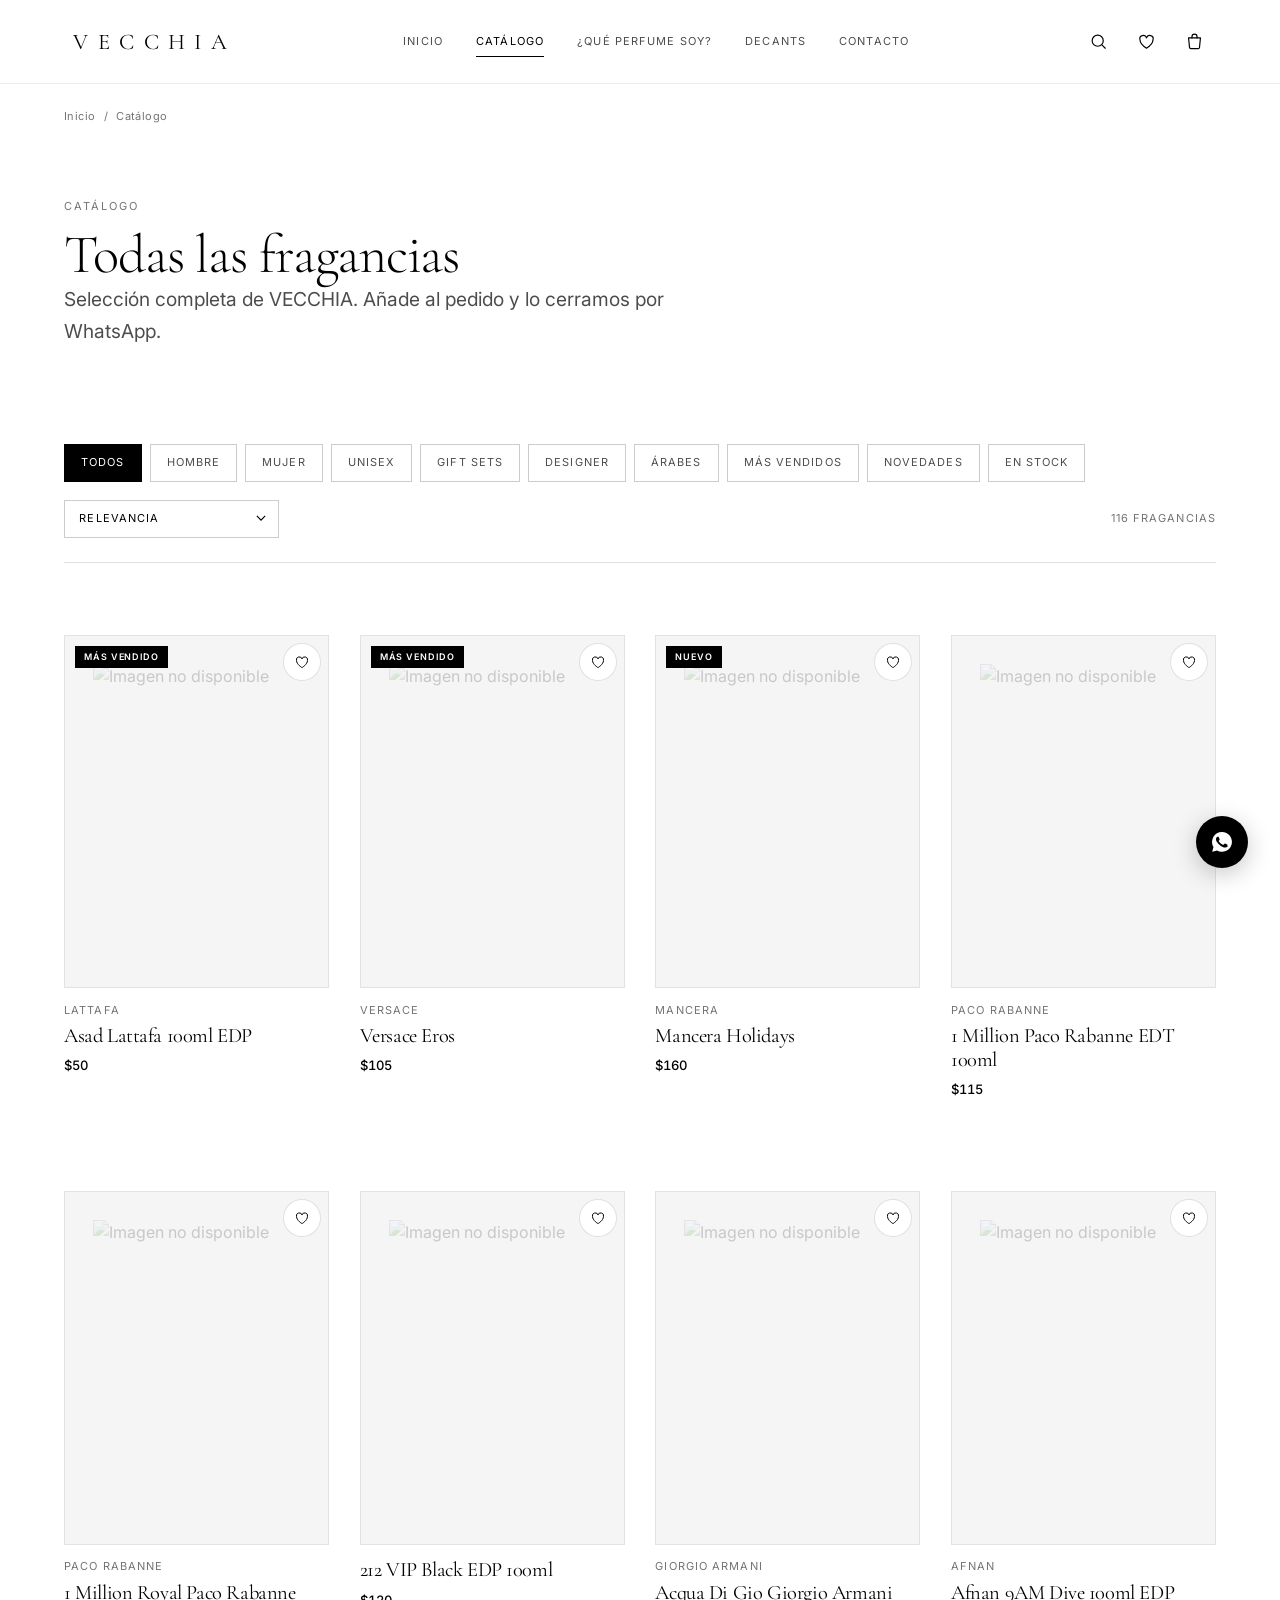
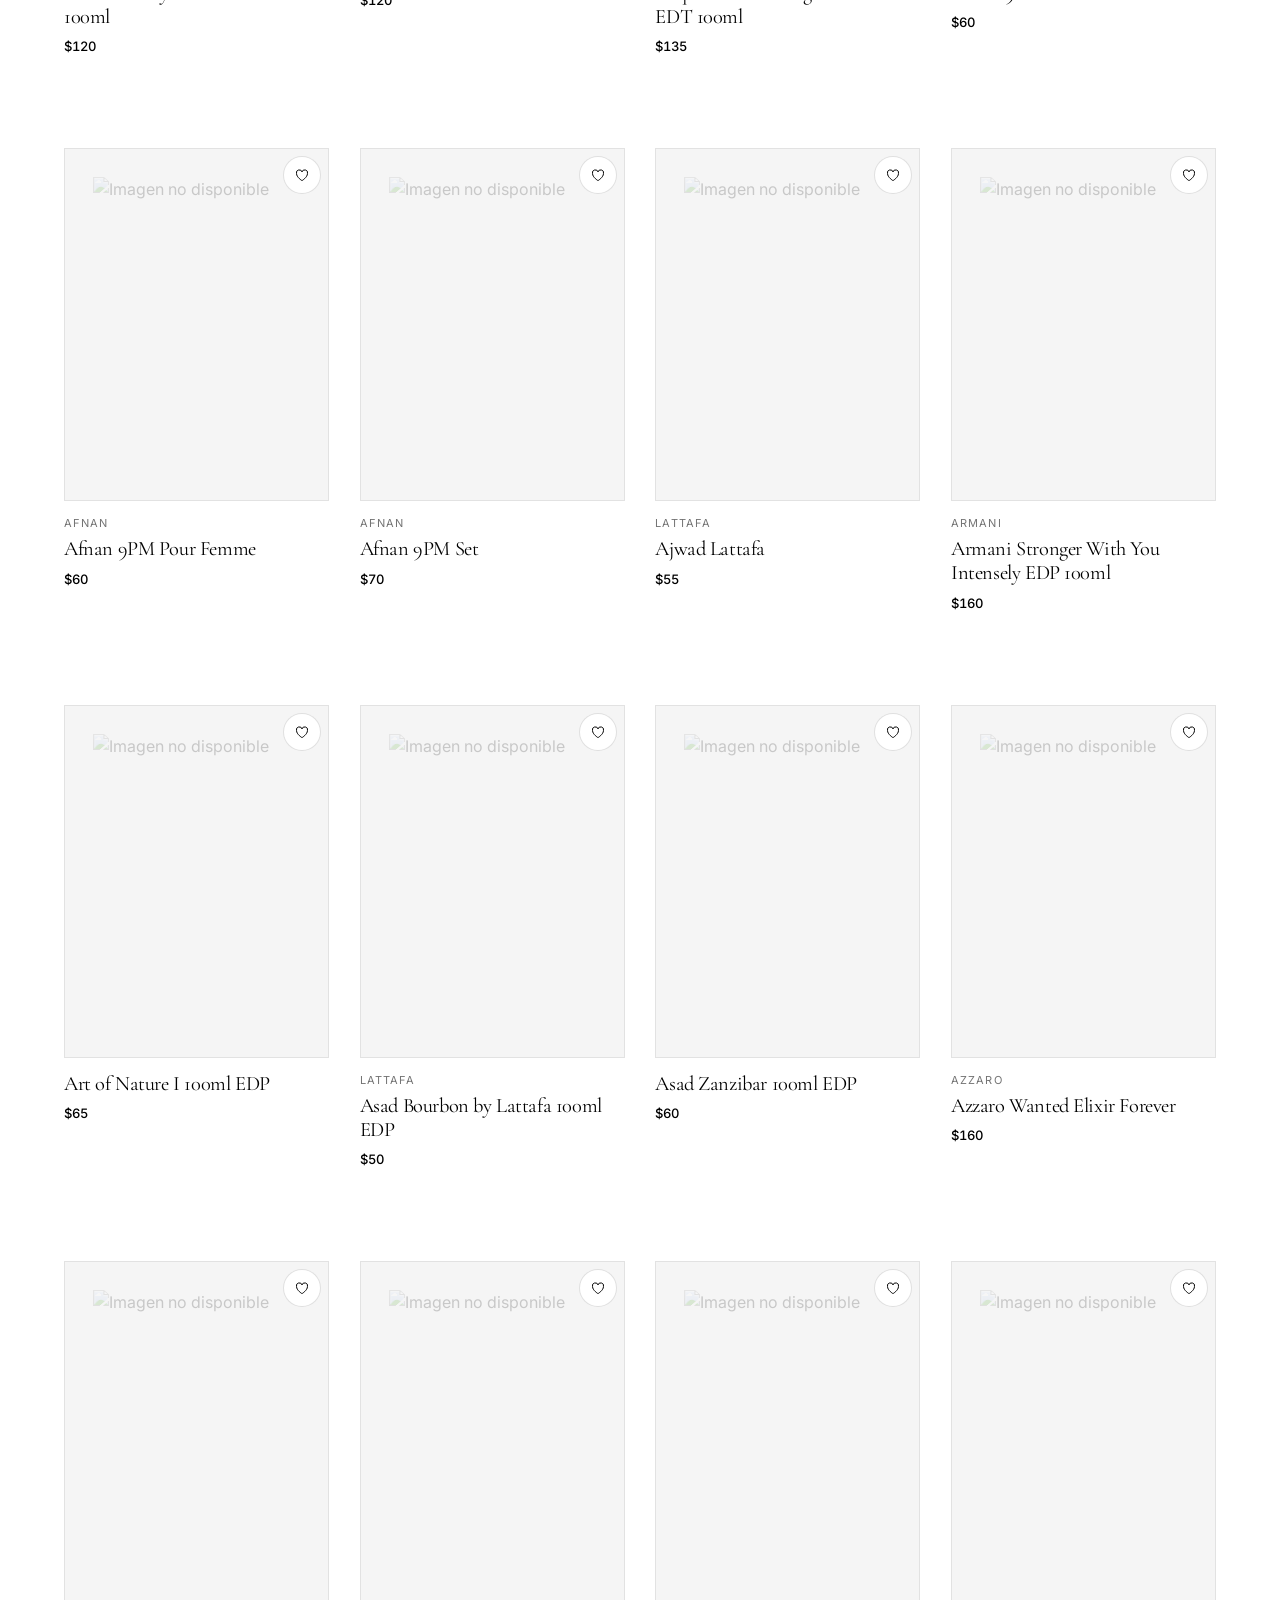
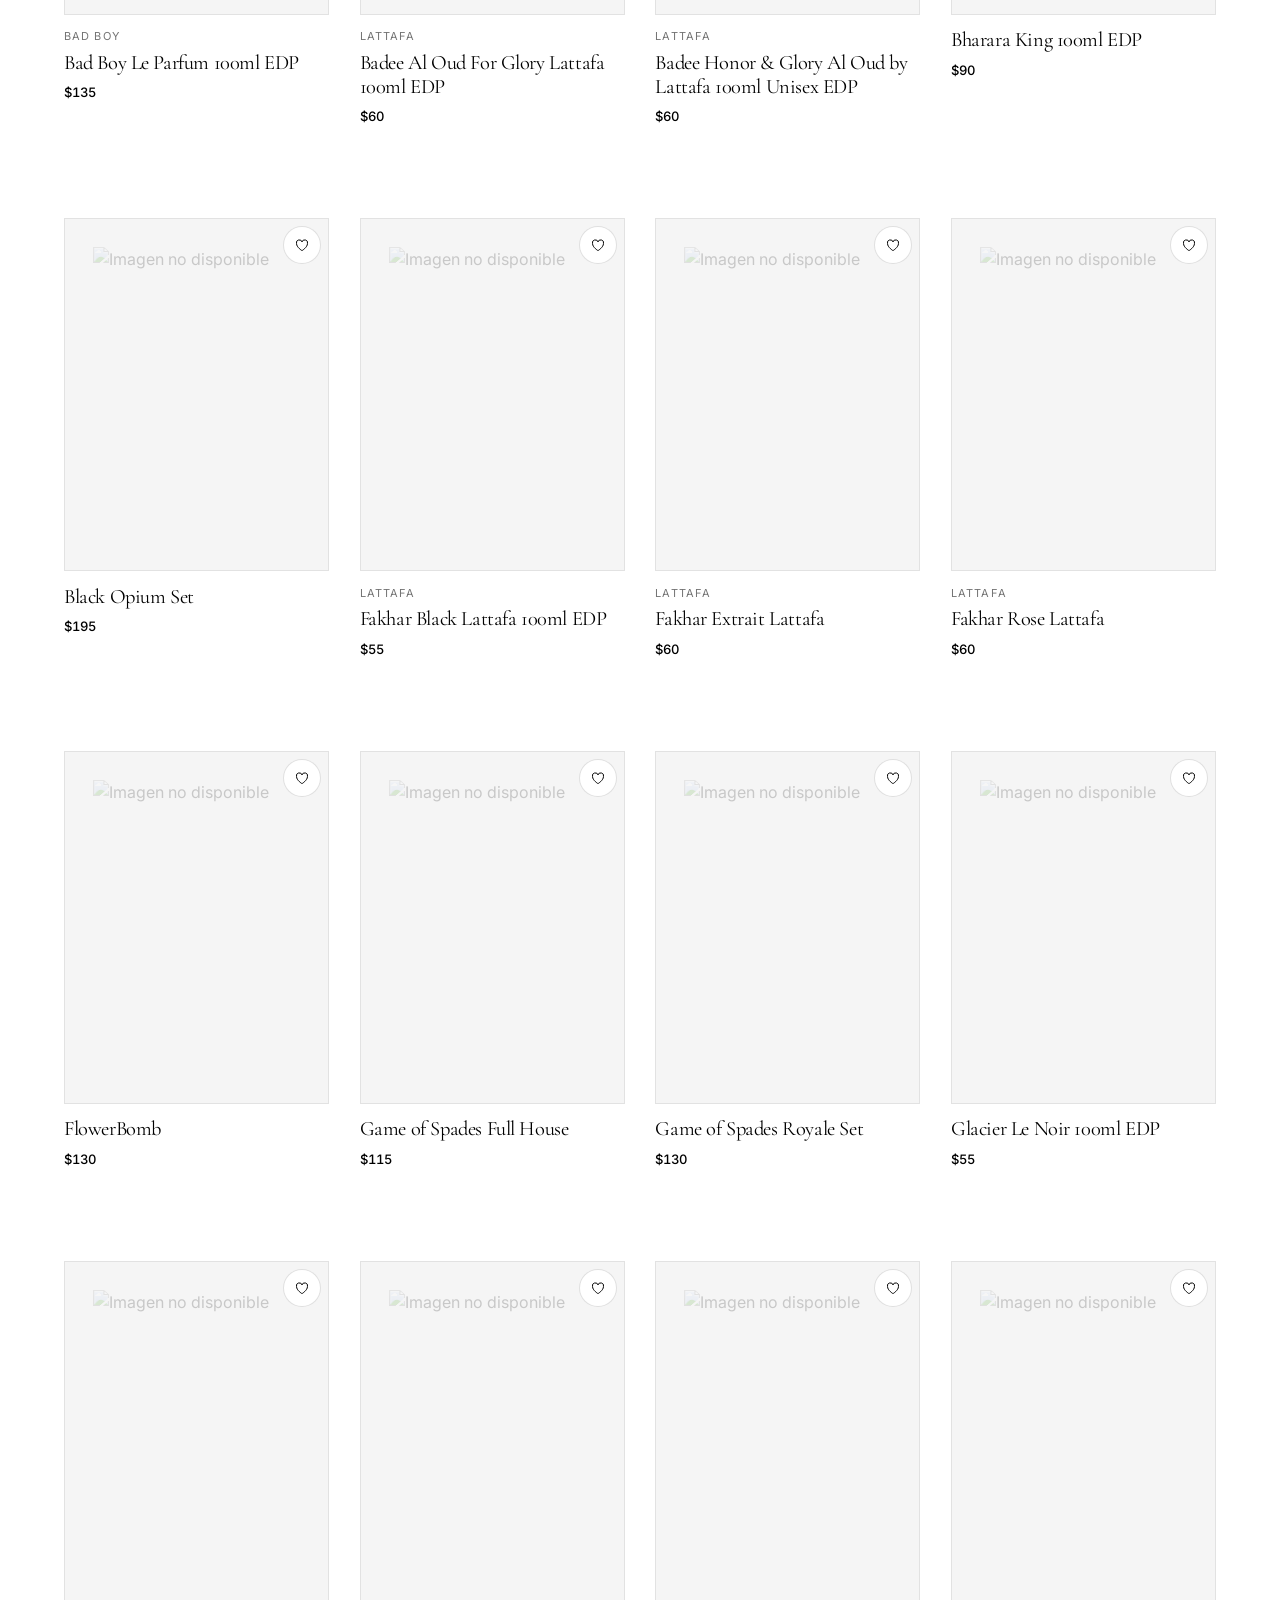
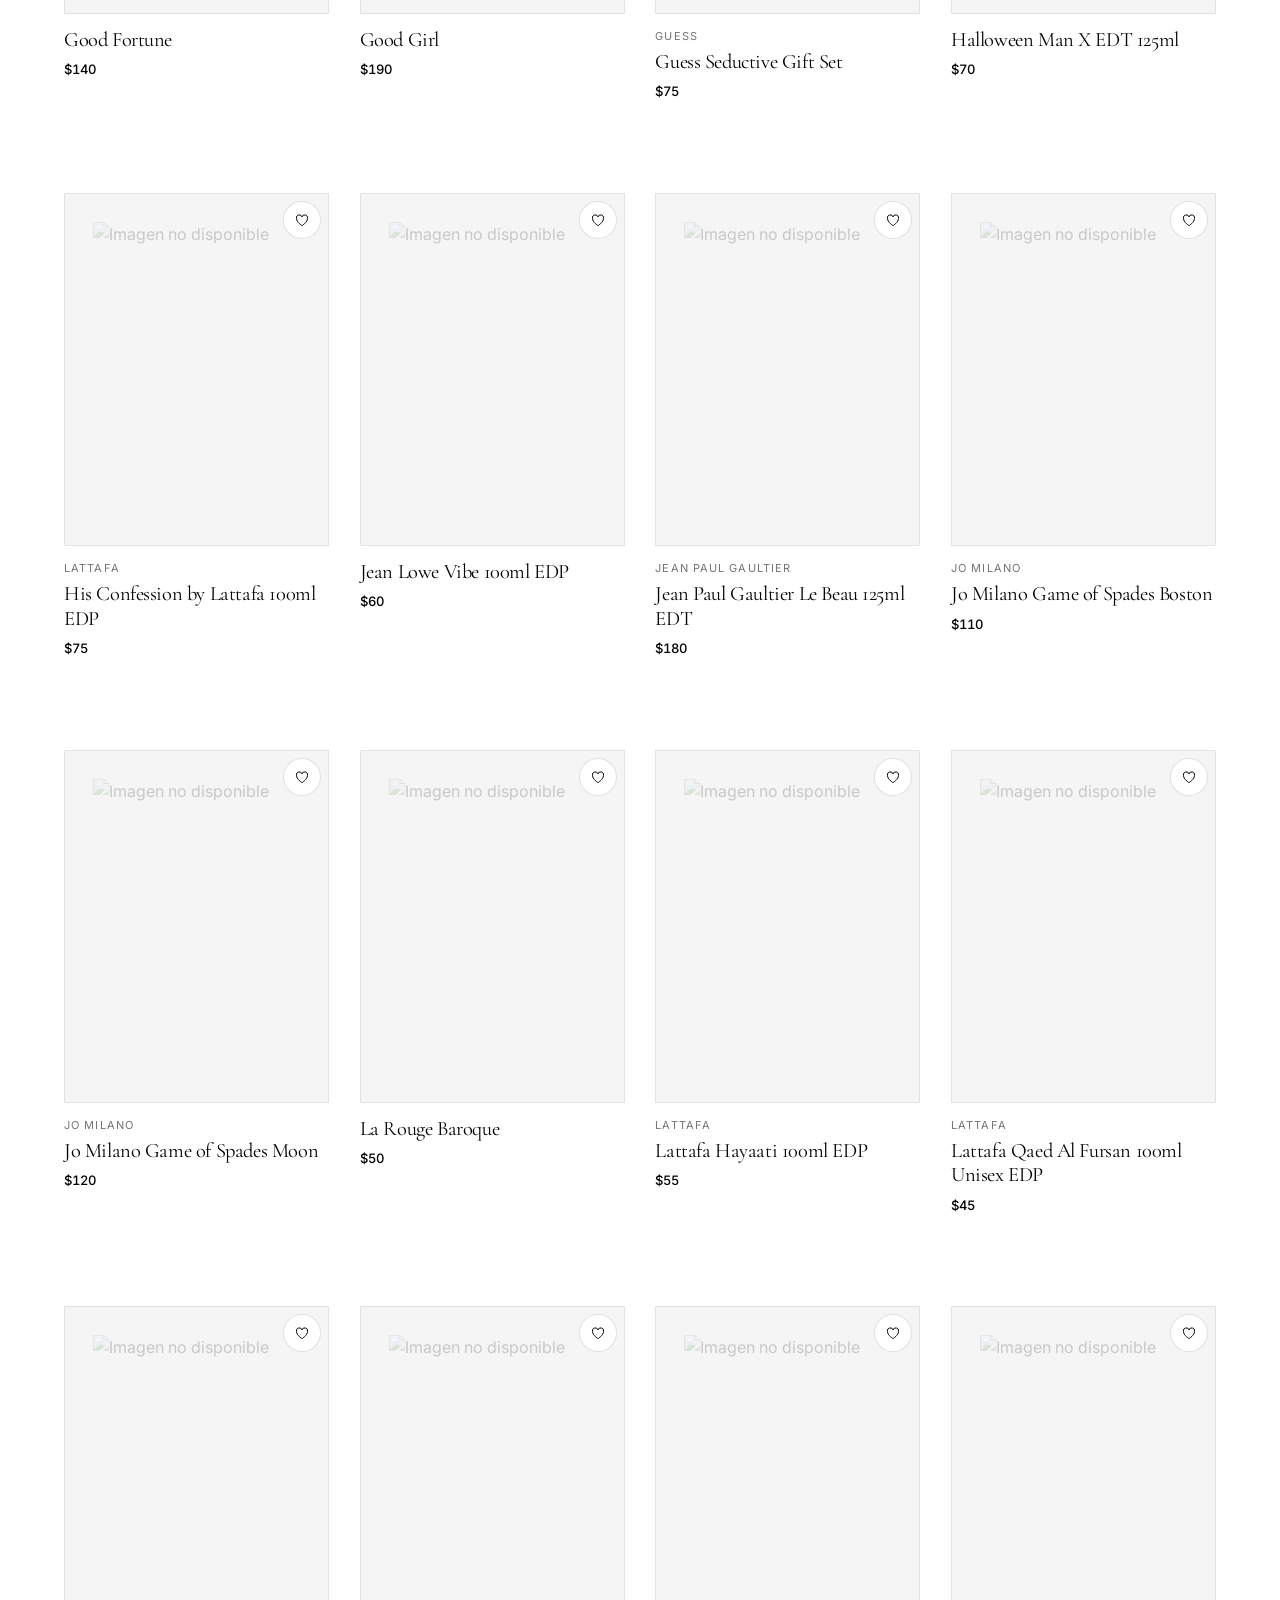
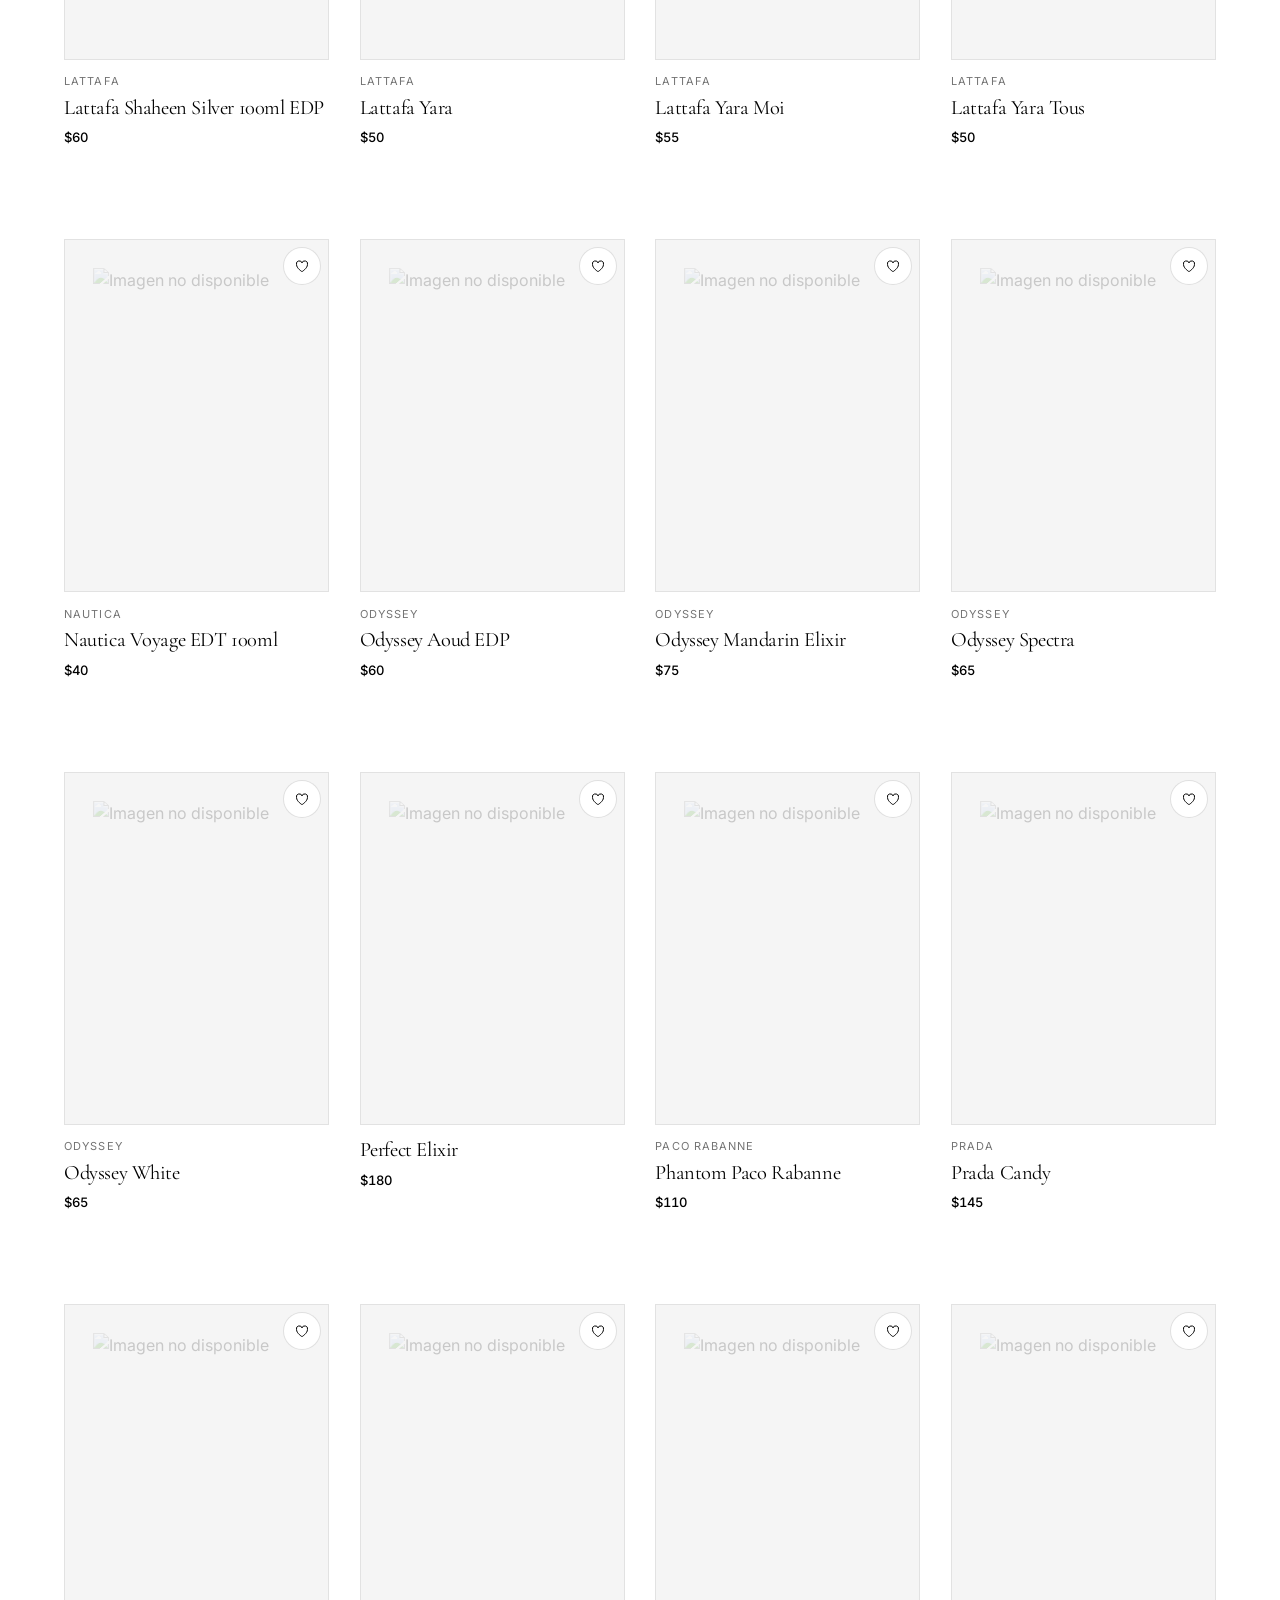
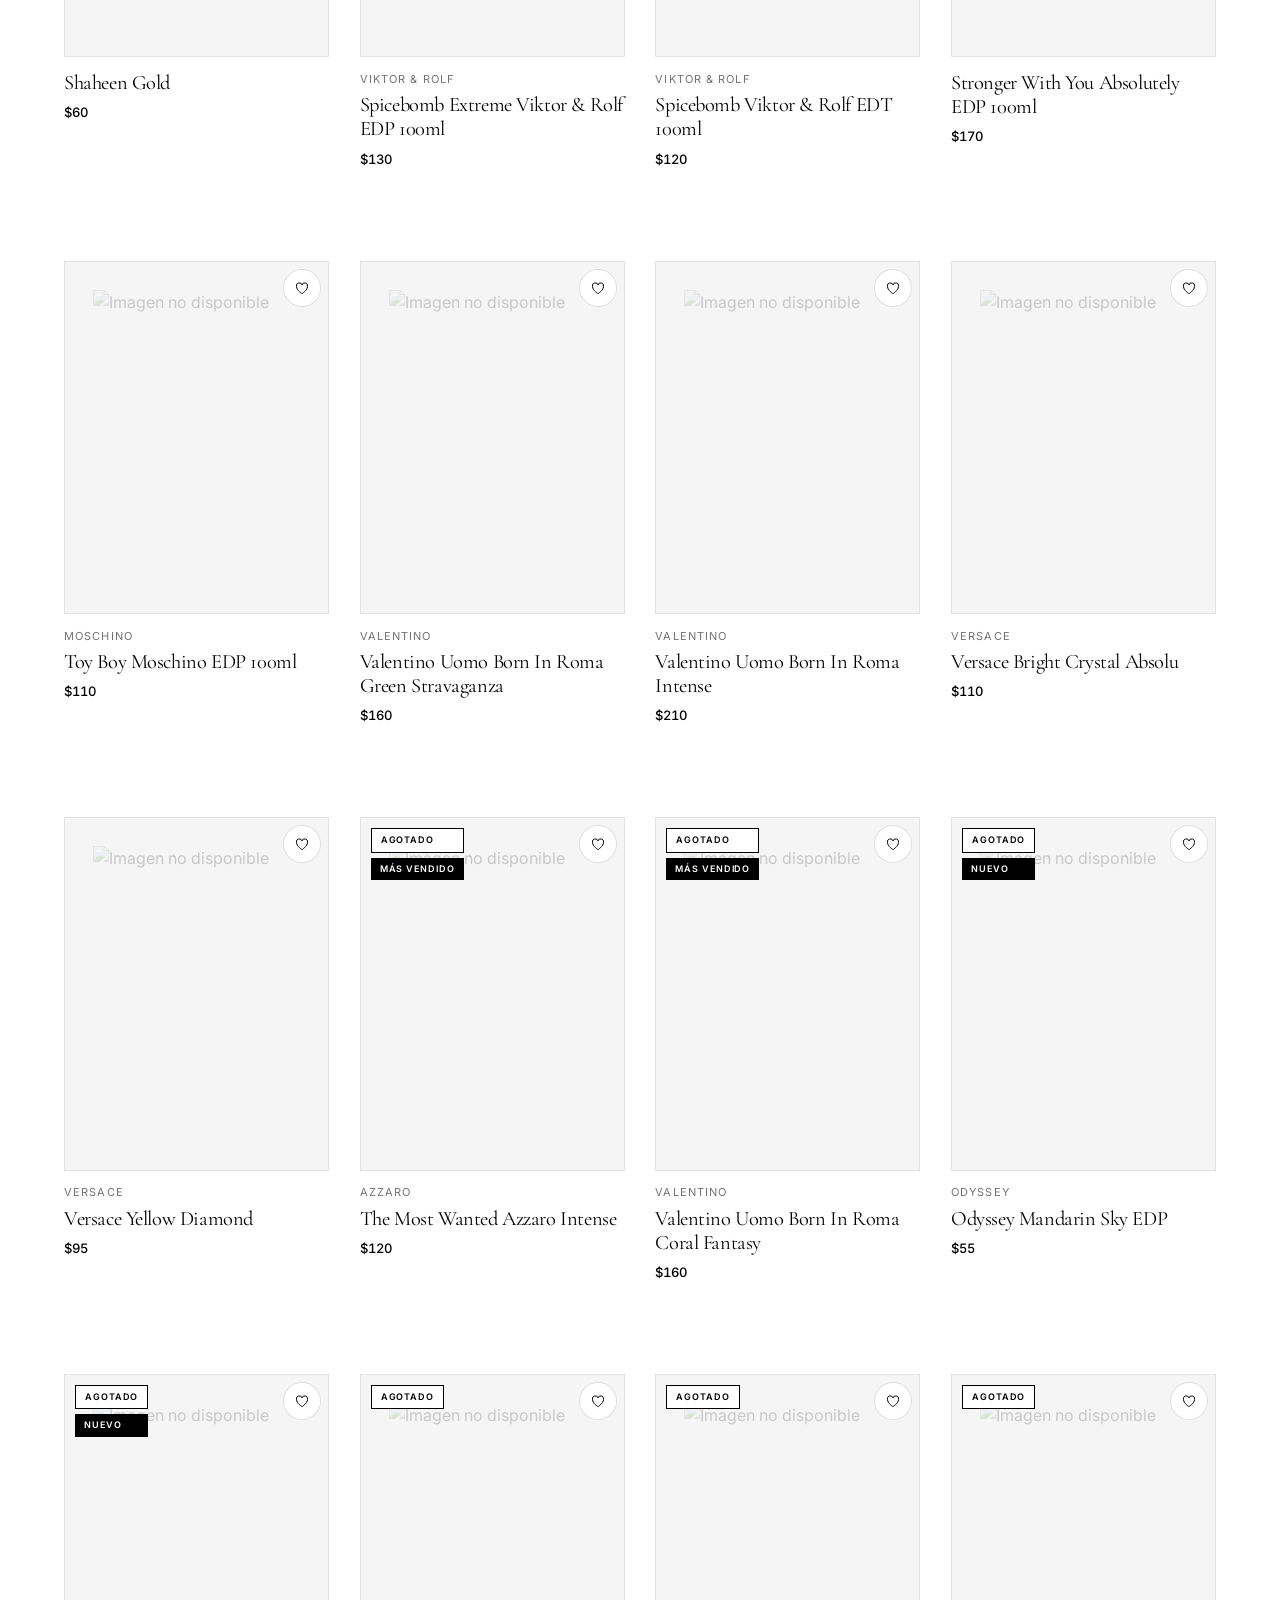
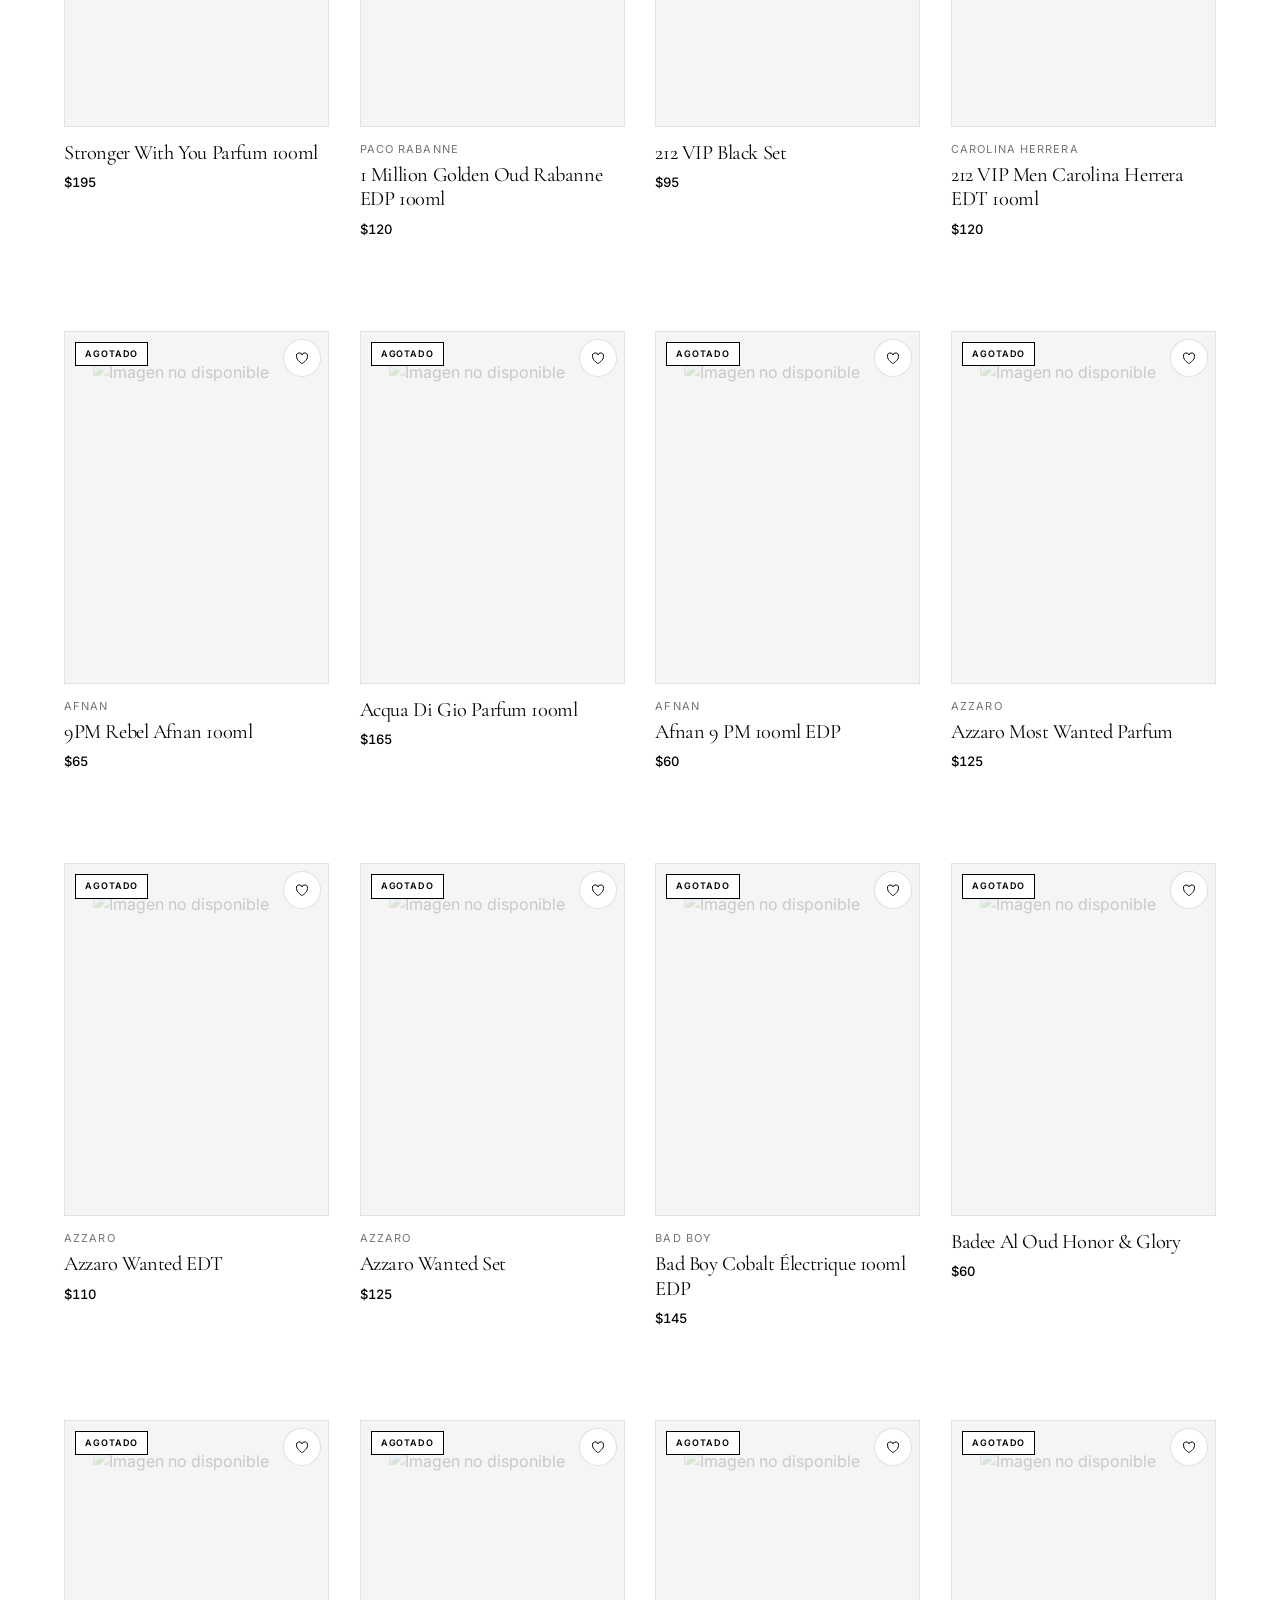
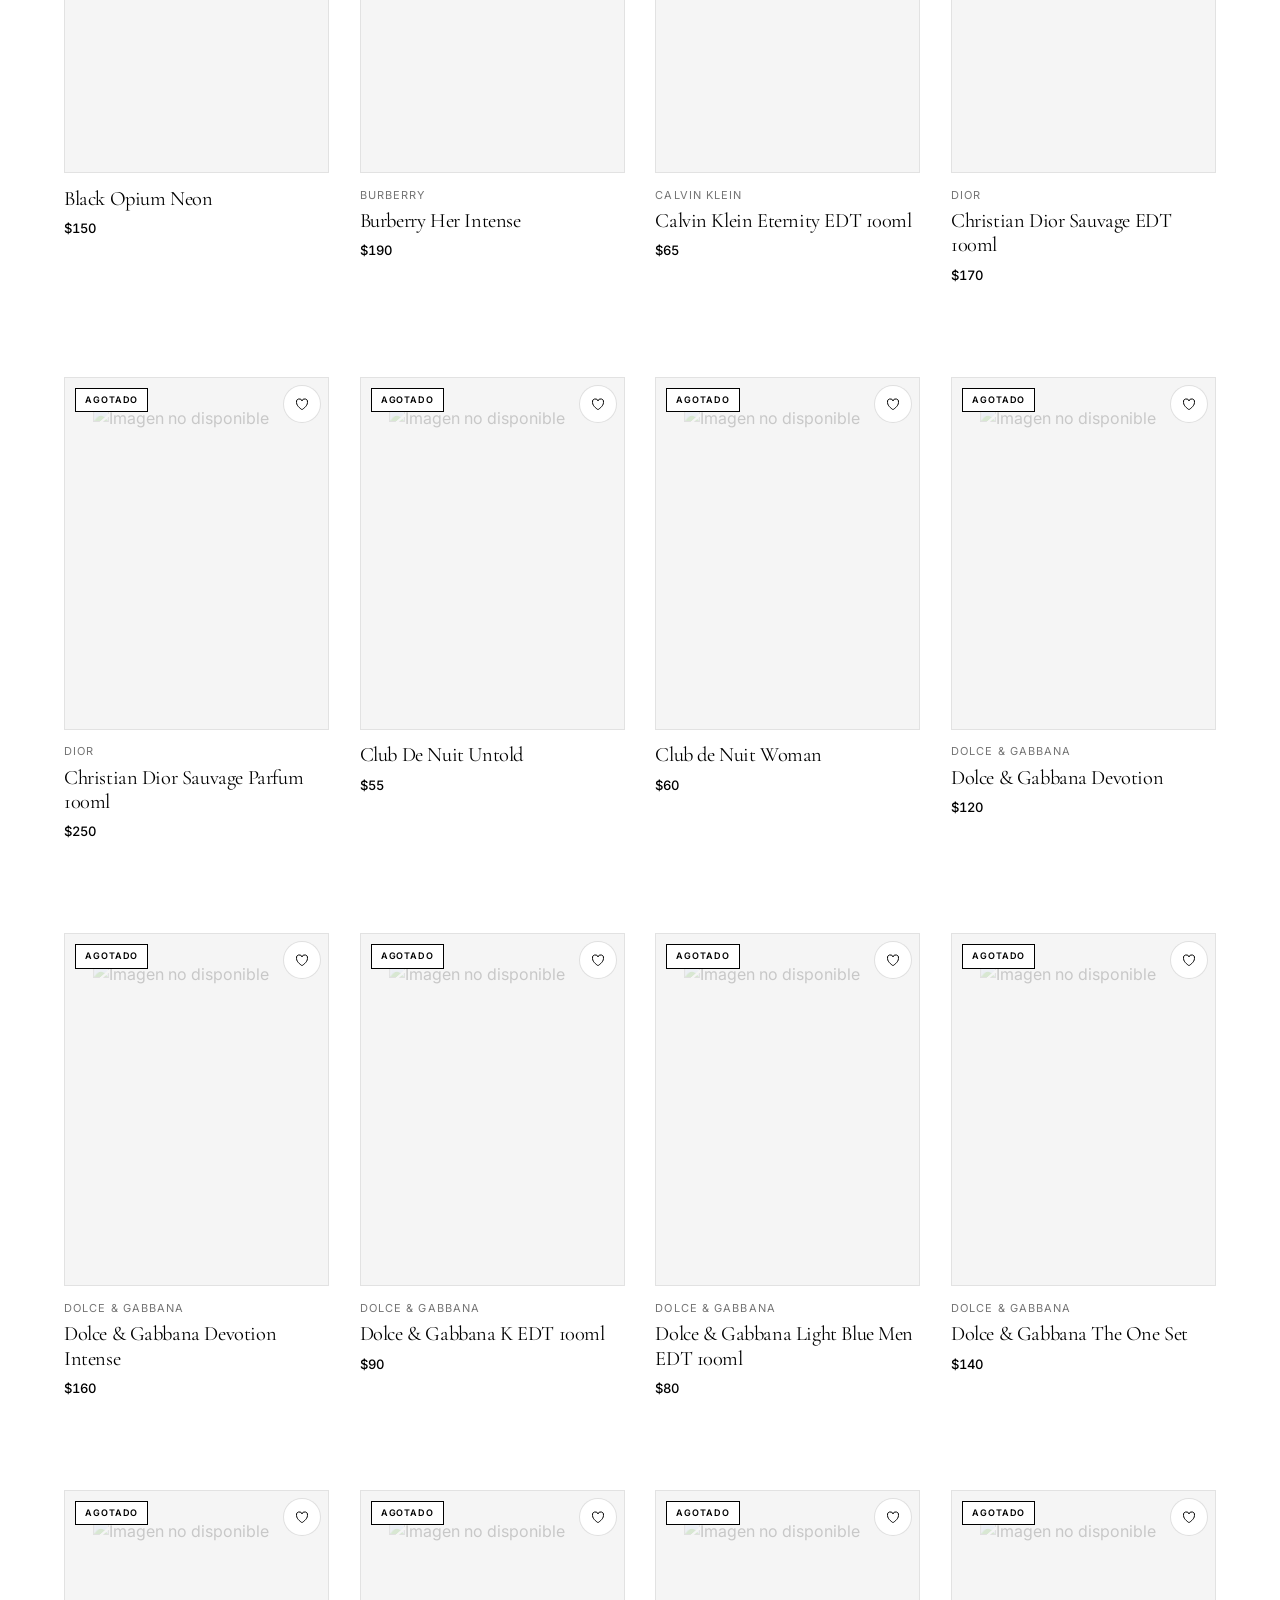
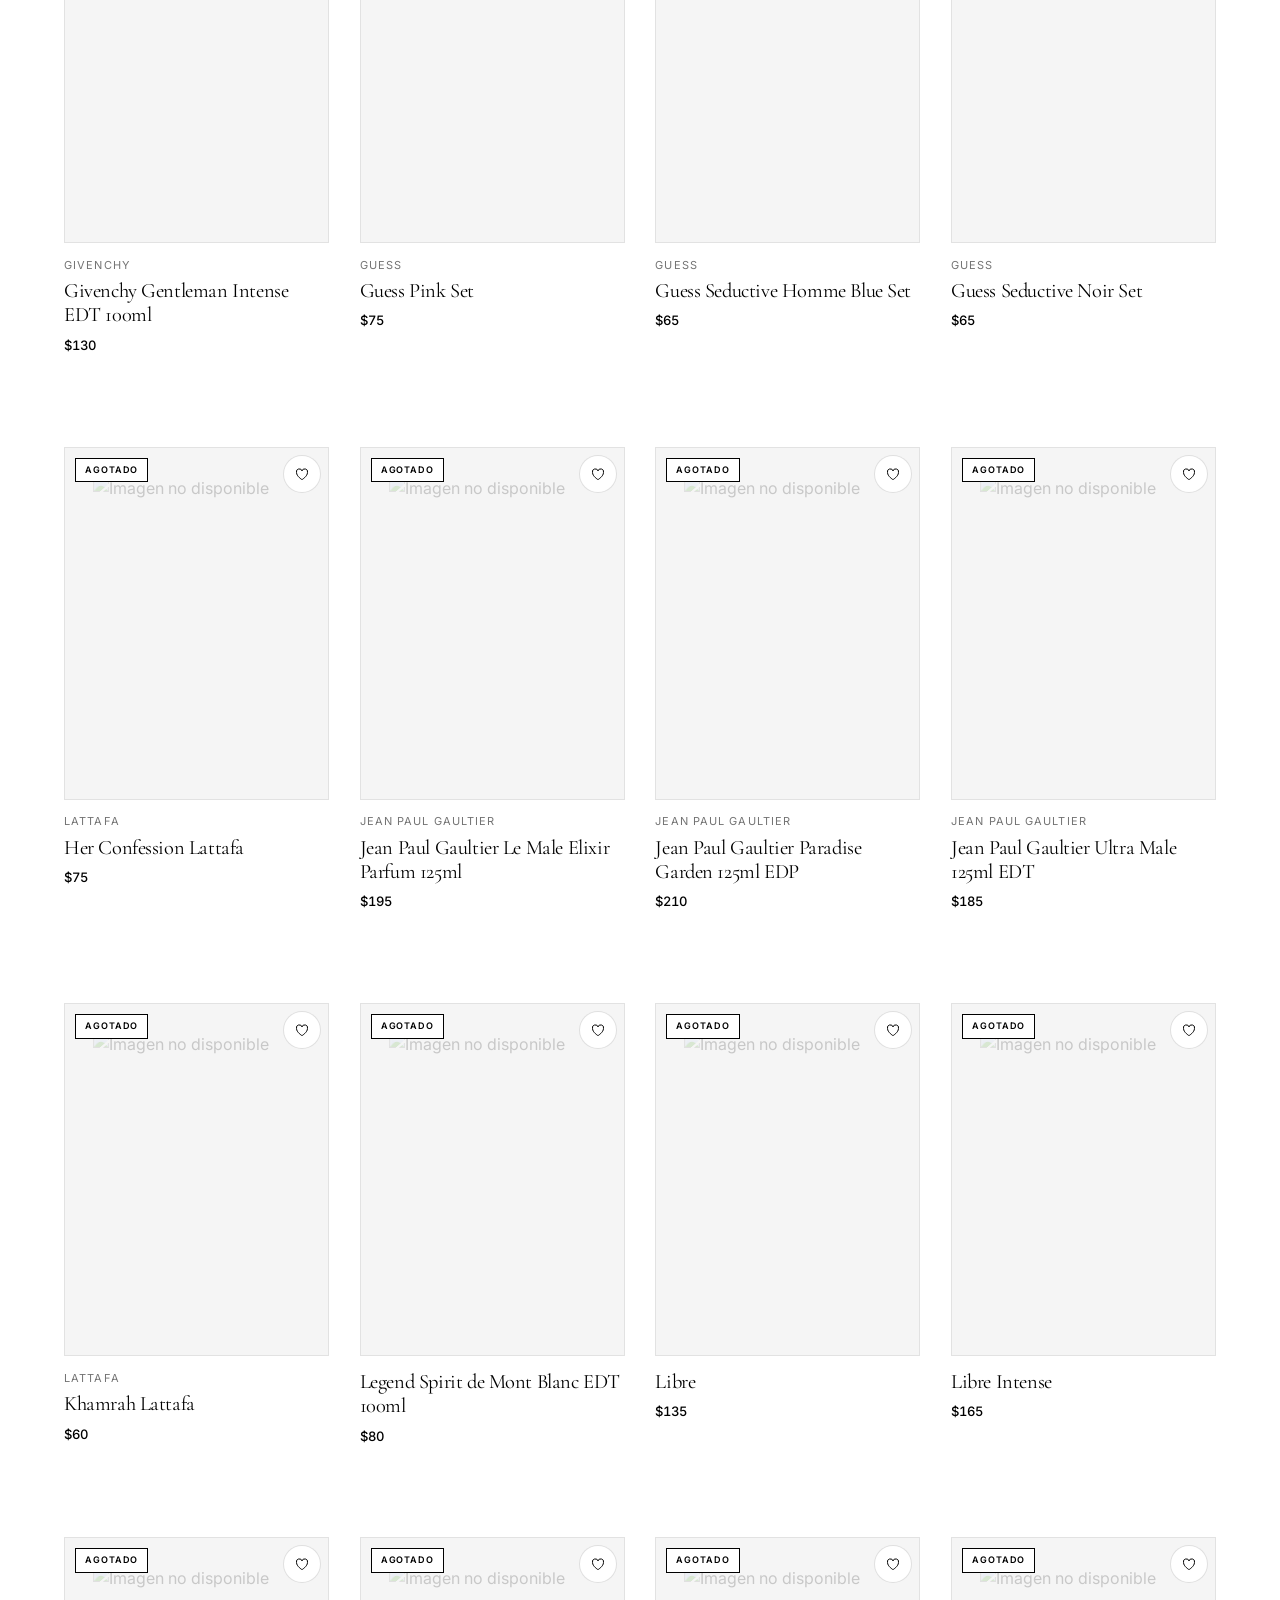
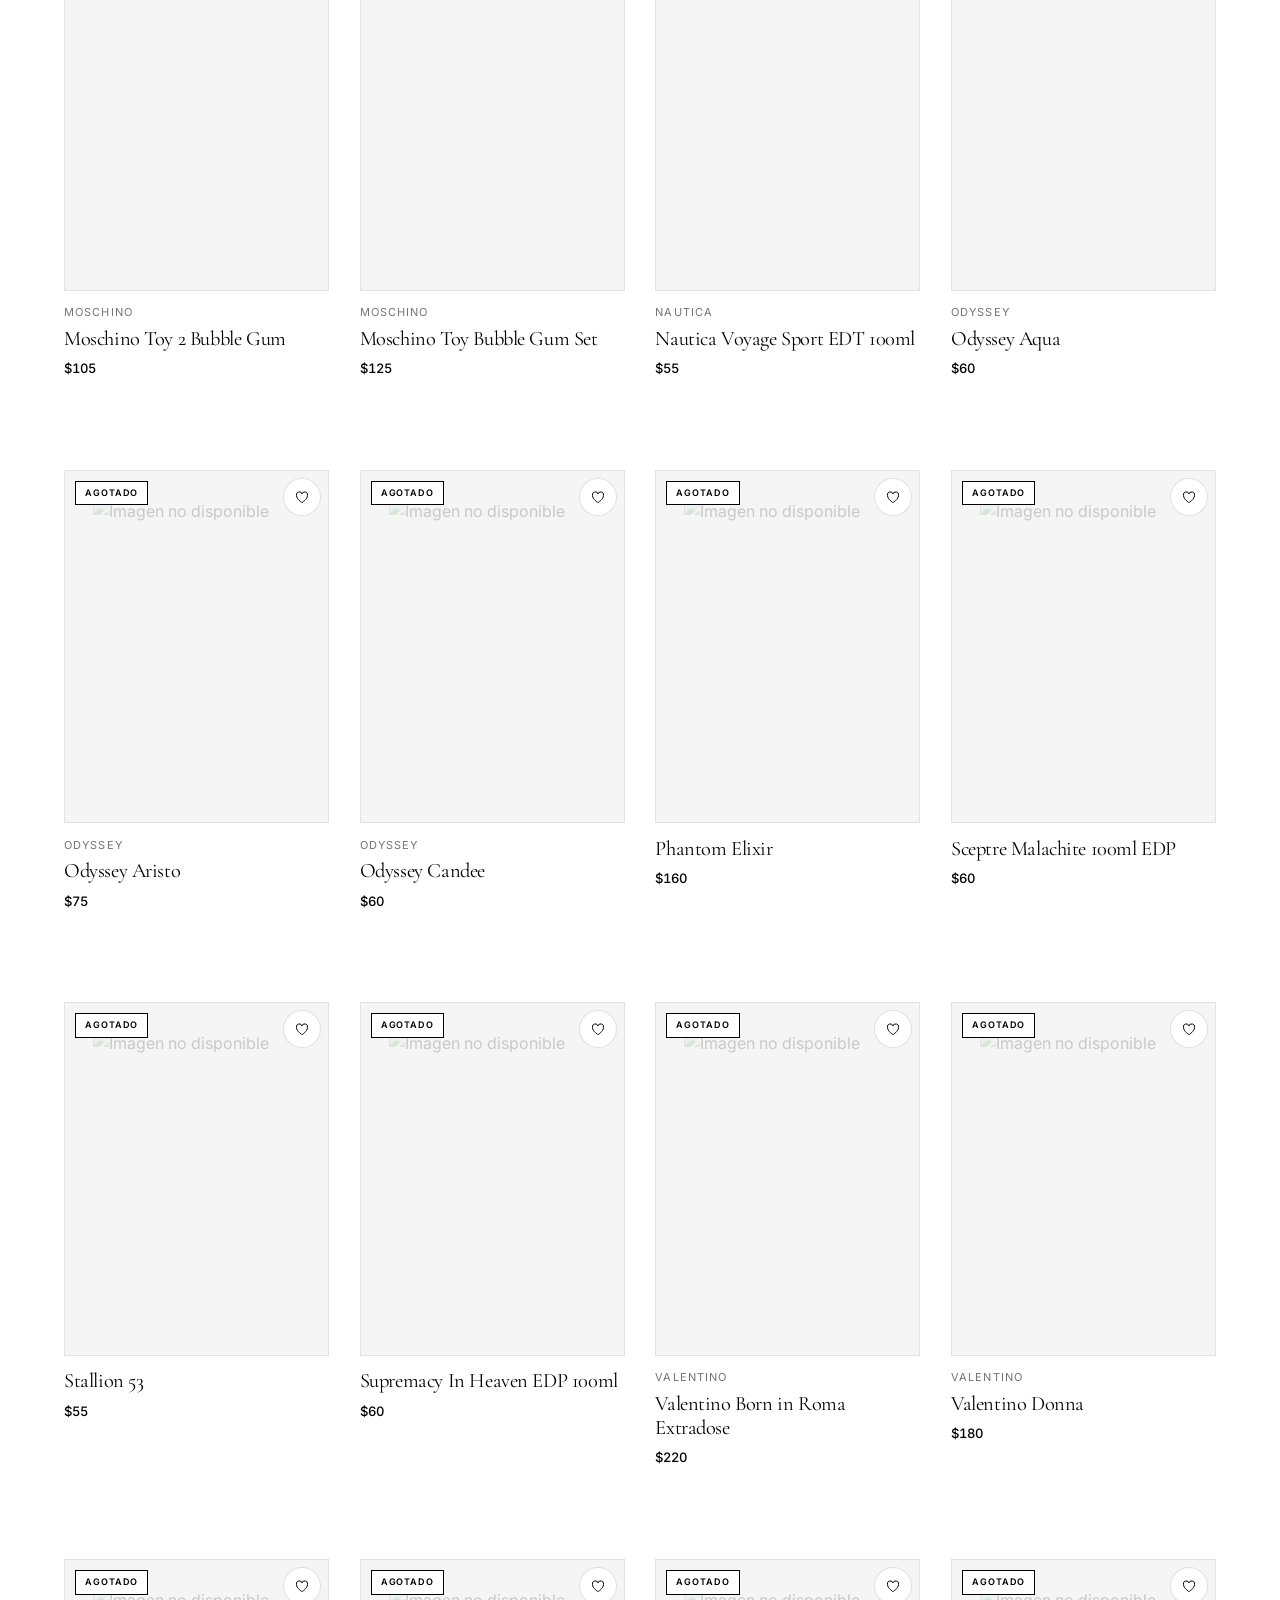
==== catalog.html @ edfd4097 "Add files via upload" ====
<!DOCTYPE html>
<html lang="es">
<head>
<meta charset="UTF-8">
<meta name="viewport" content="width=device-width,initial-scale=1">
<title>Catálogo | VECCHIA PERFUMES</title>
<meta name="robots" content="noindex,follow">
<link rel="canonical" href="https://prueba-vou6.vercel.app/catalogo.html">
<meta http-equiv="refresh" content="0;url=catalogo.html">
<style>body{margin:0;background:#000;color:#fff;font:400 14px/1.6 system-ui,sans-serif;
display:grid;place-items:center;min-height:100vh;text-align:center;padding:2rem}
a{color:#fff}</style>
</head>
<body>
<div><p>Esta página se ha movido.</p>
<p><a href="catalogo.html">Ir a Catálogo →</a></p></div>
<script>location.replace('catalogo.html');</script>
</body>
</html>
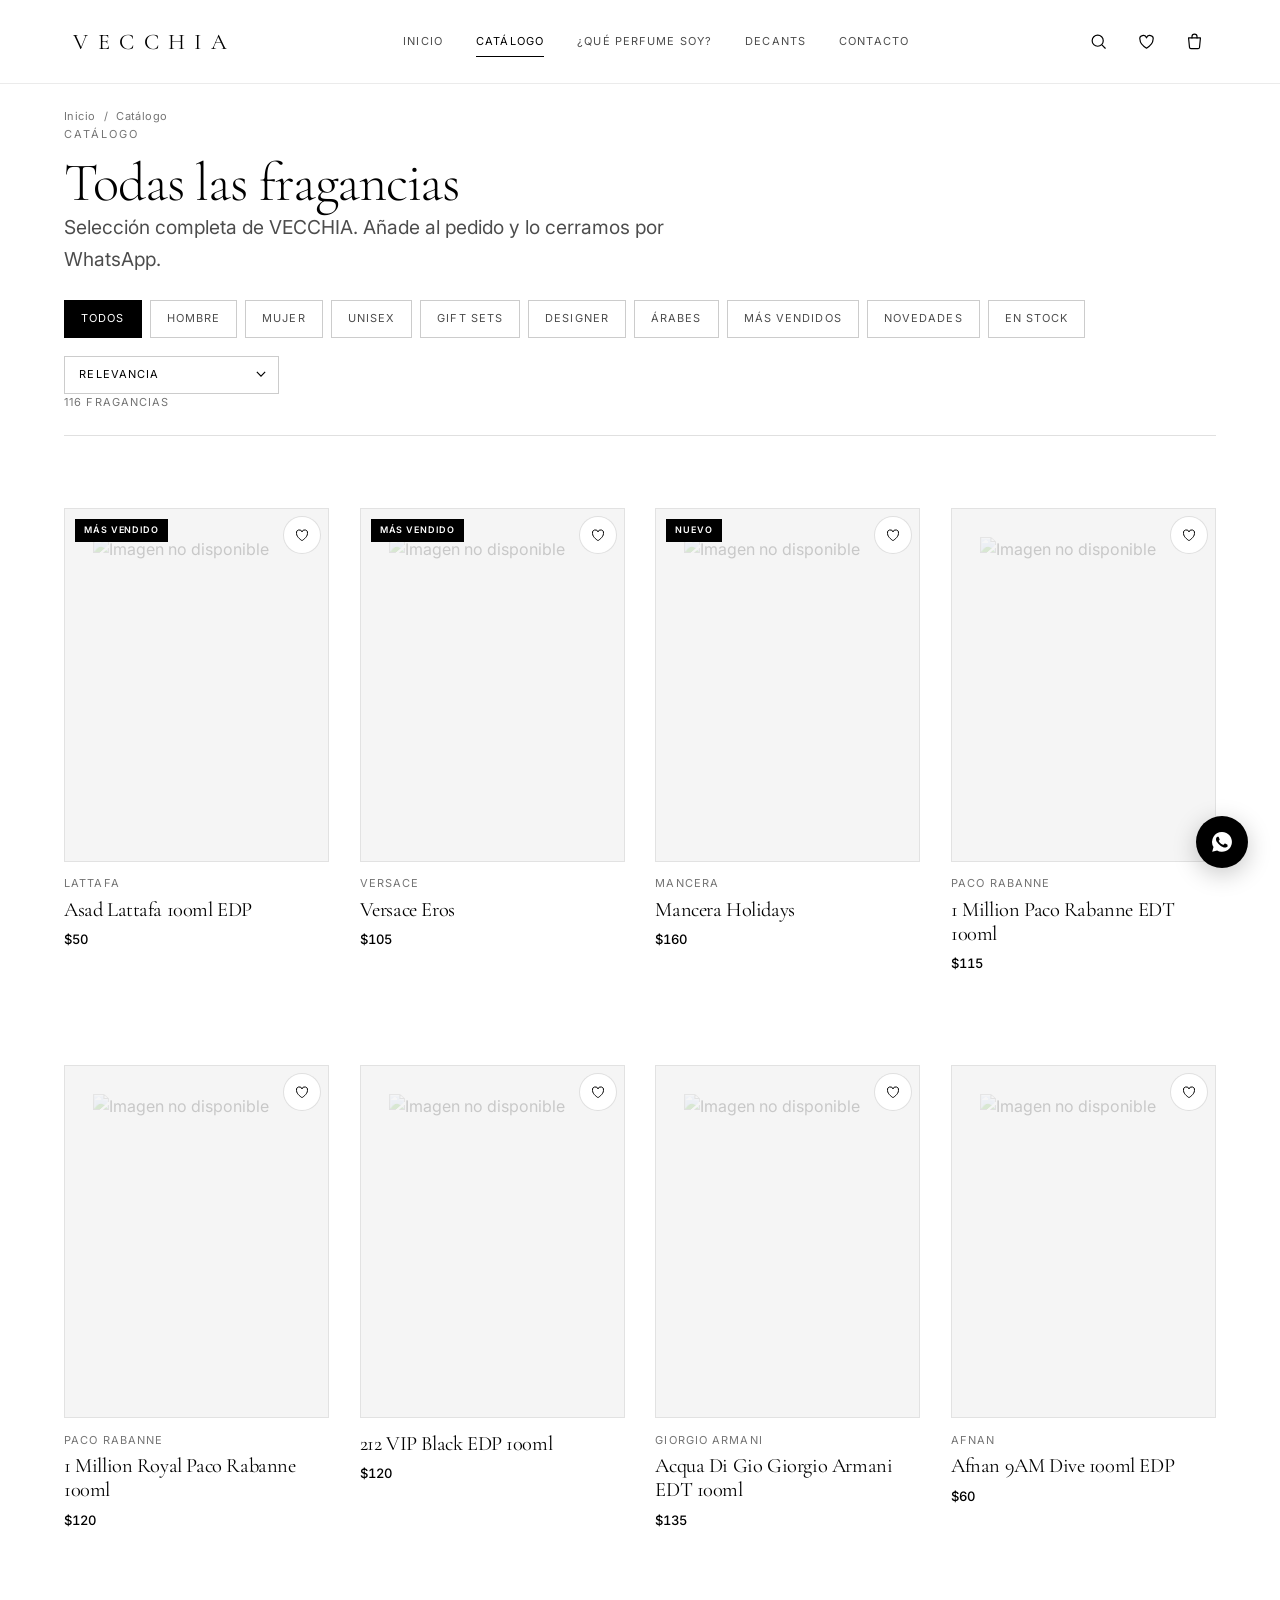
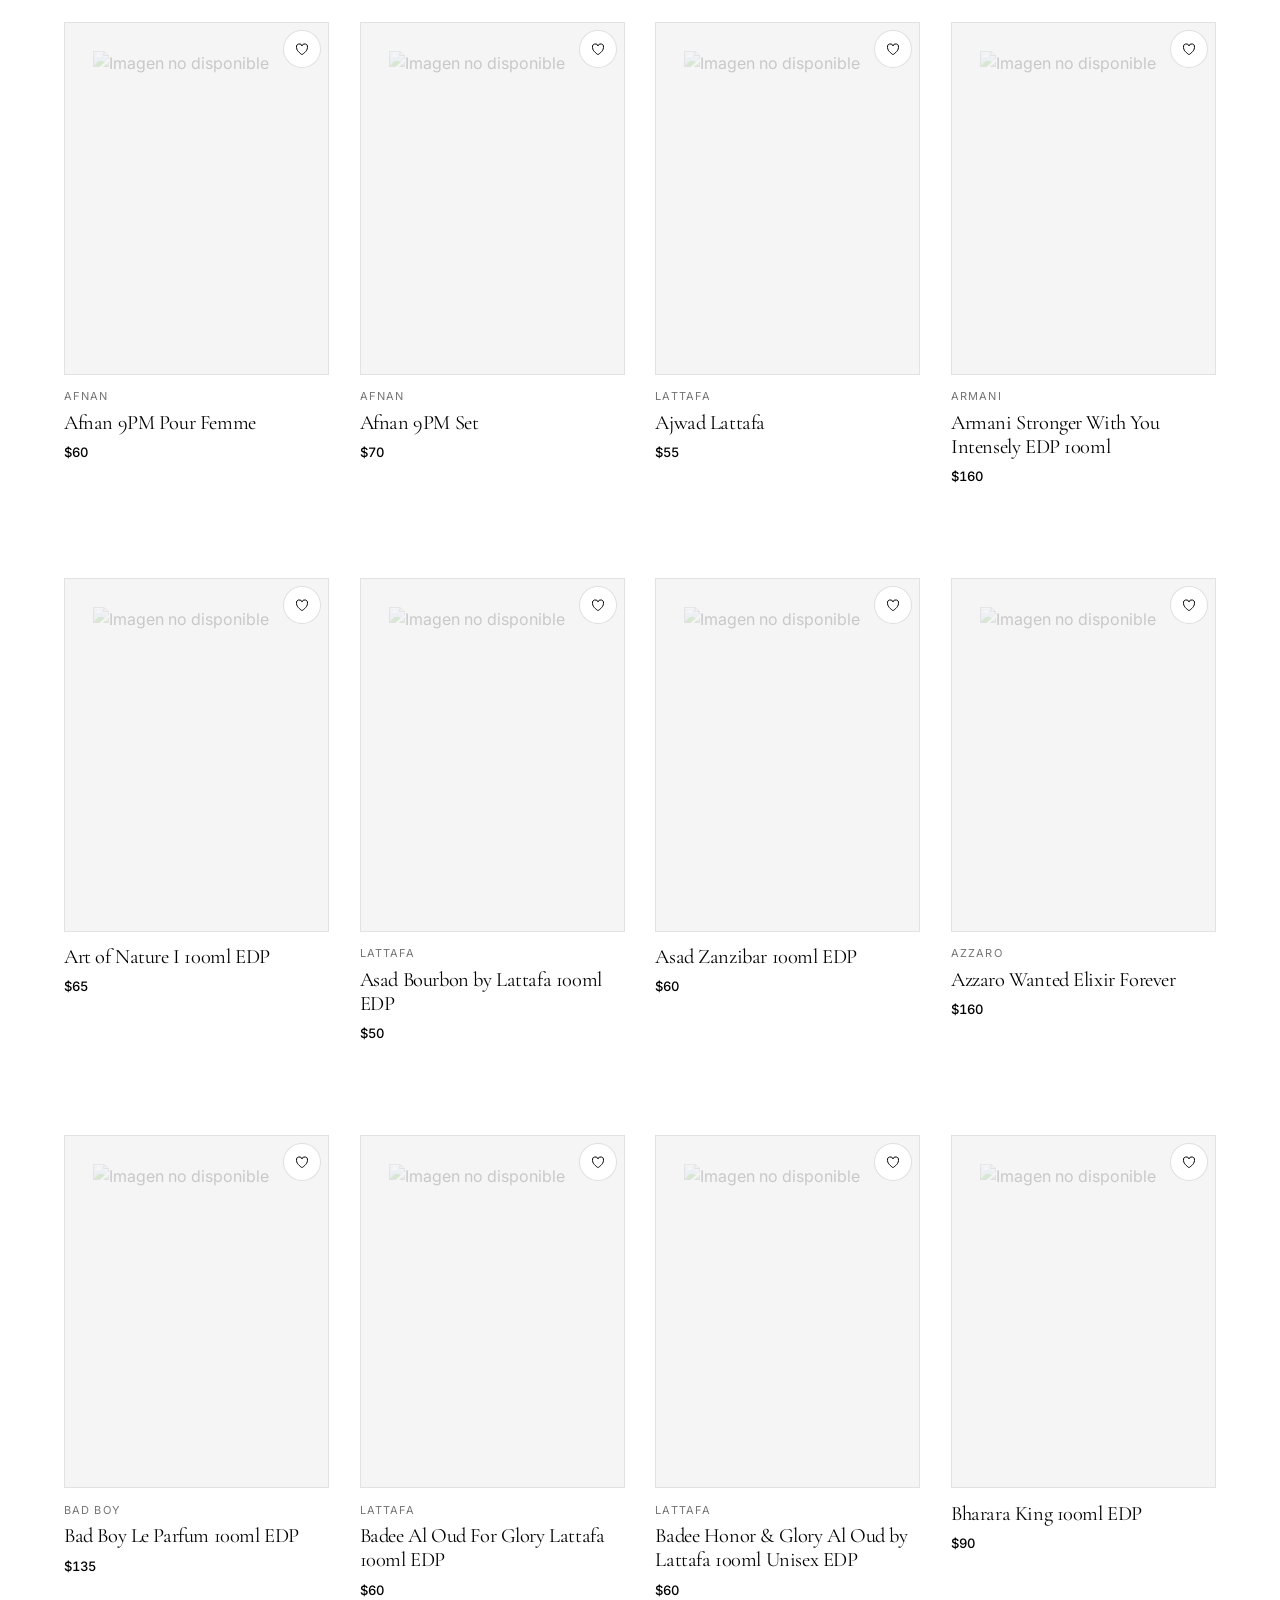
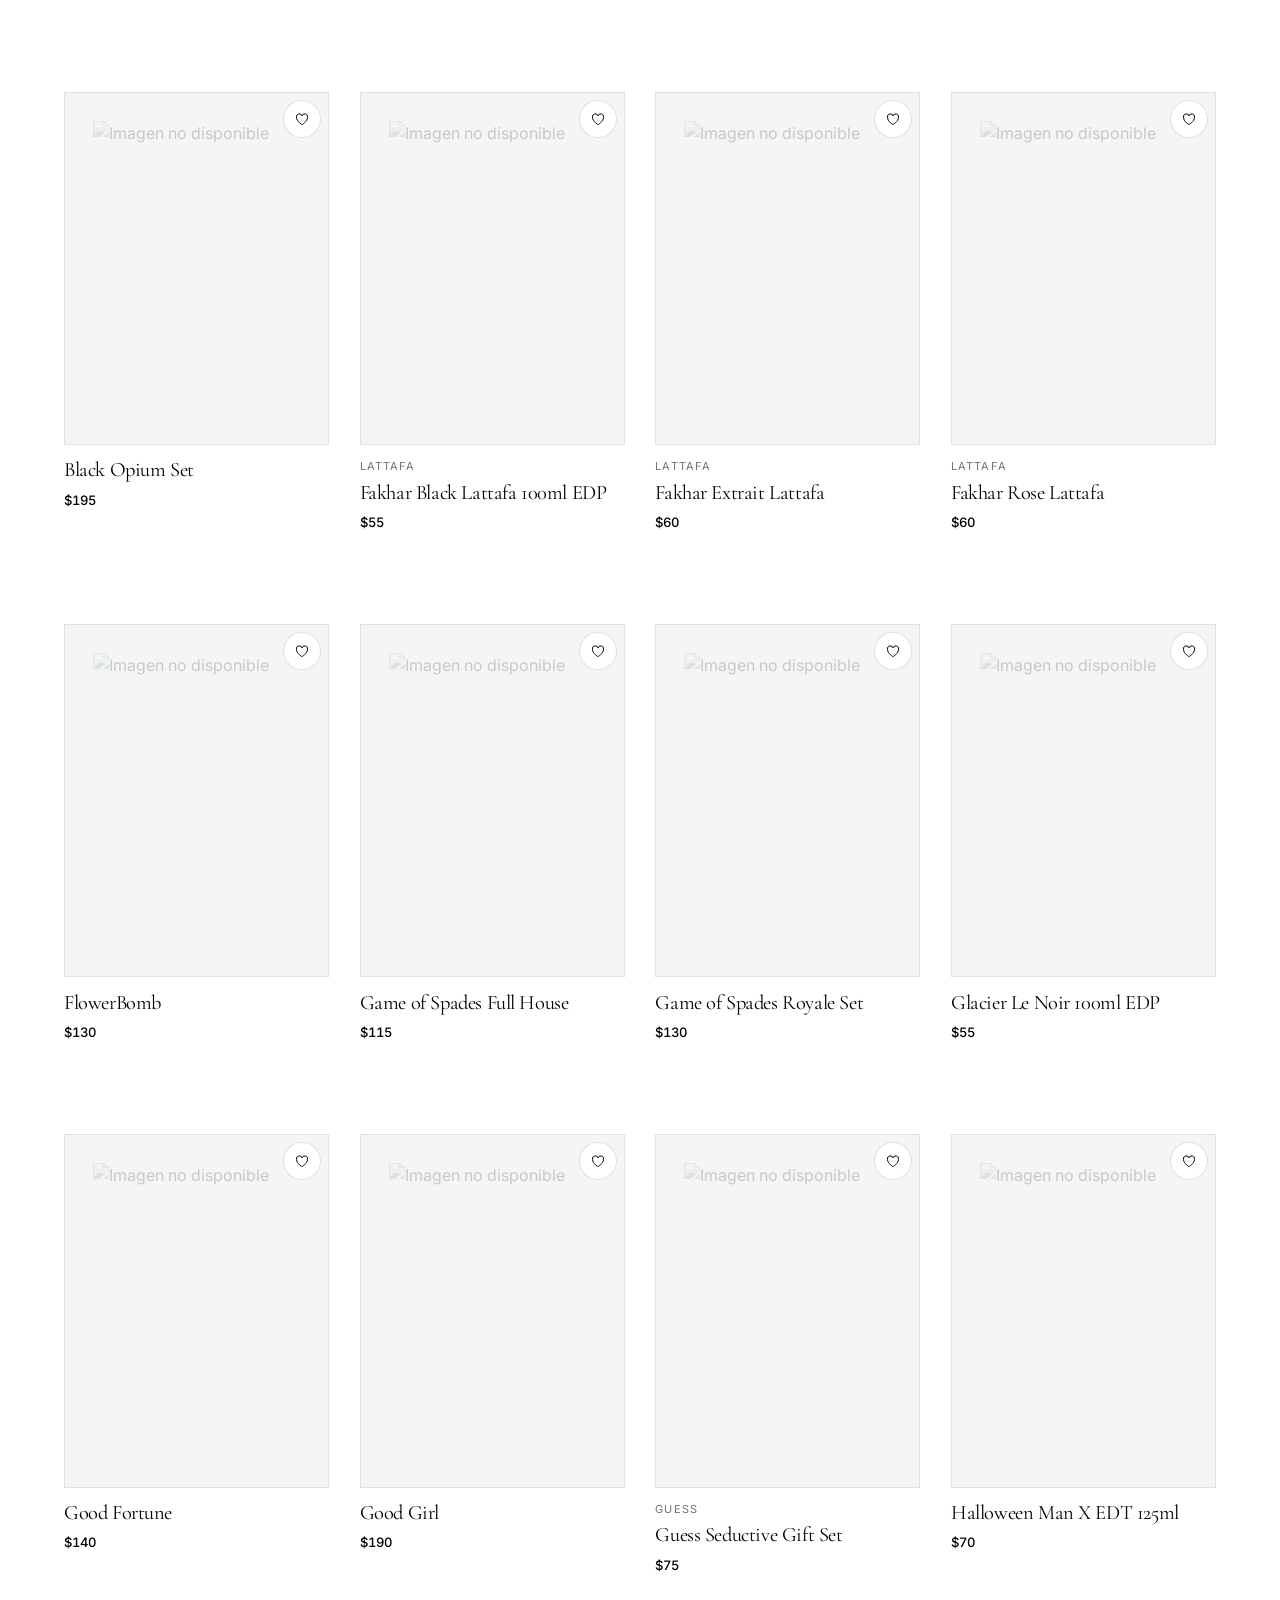
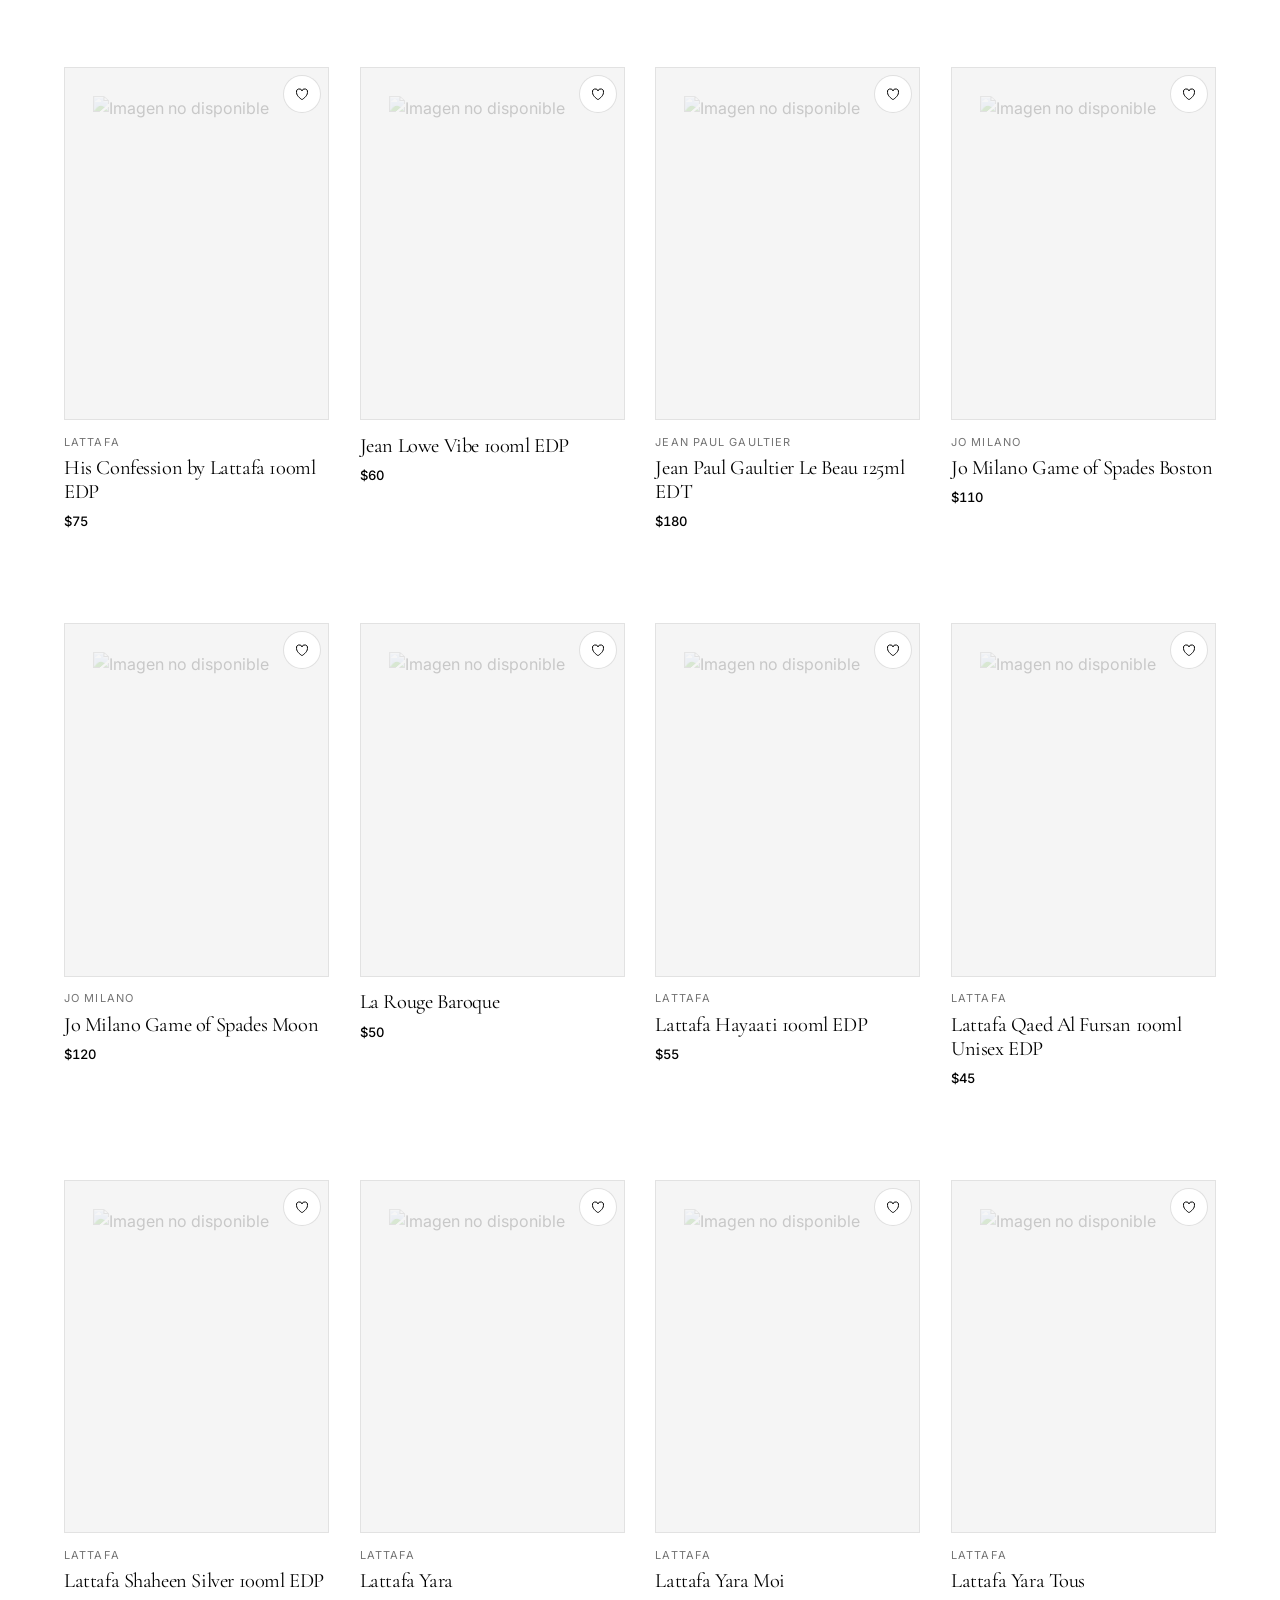
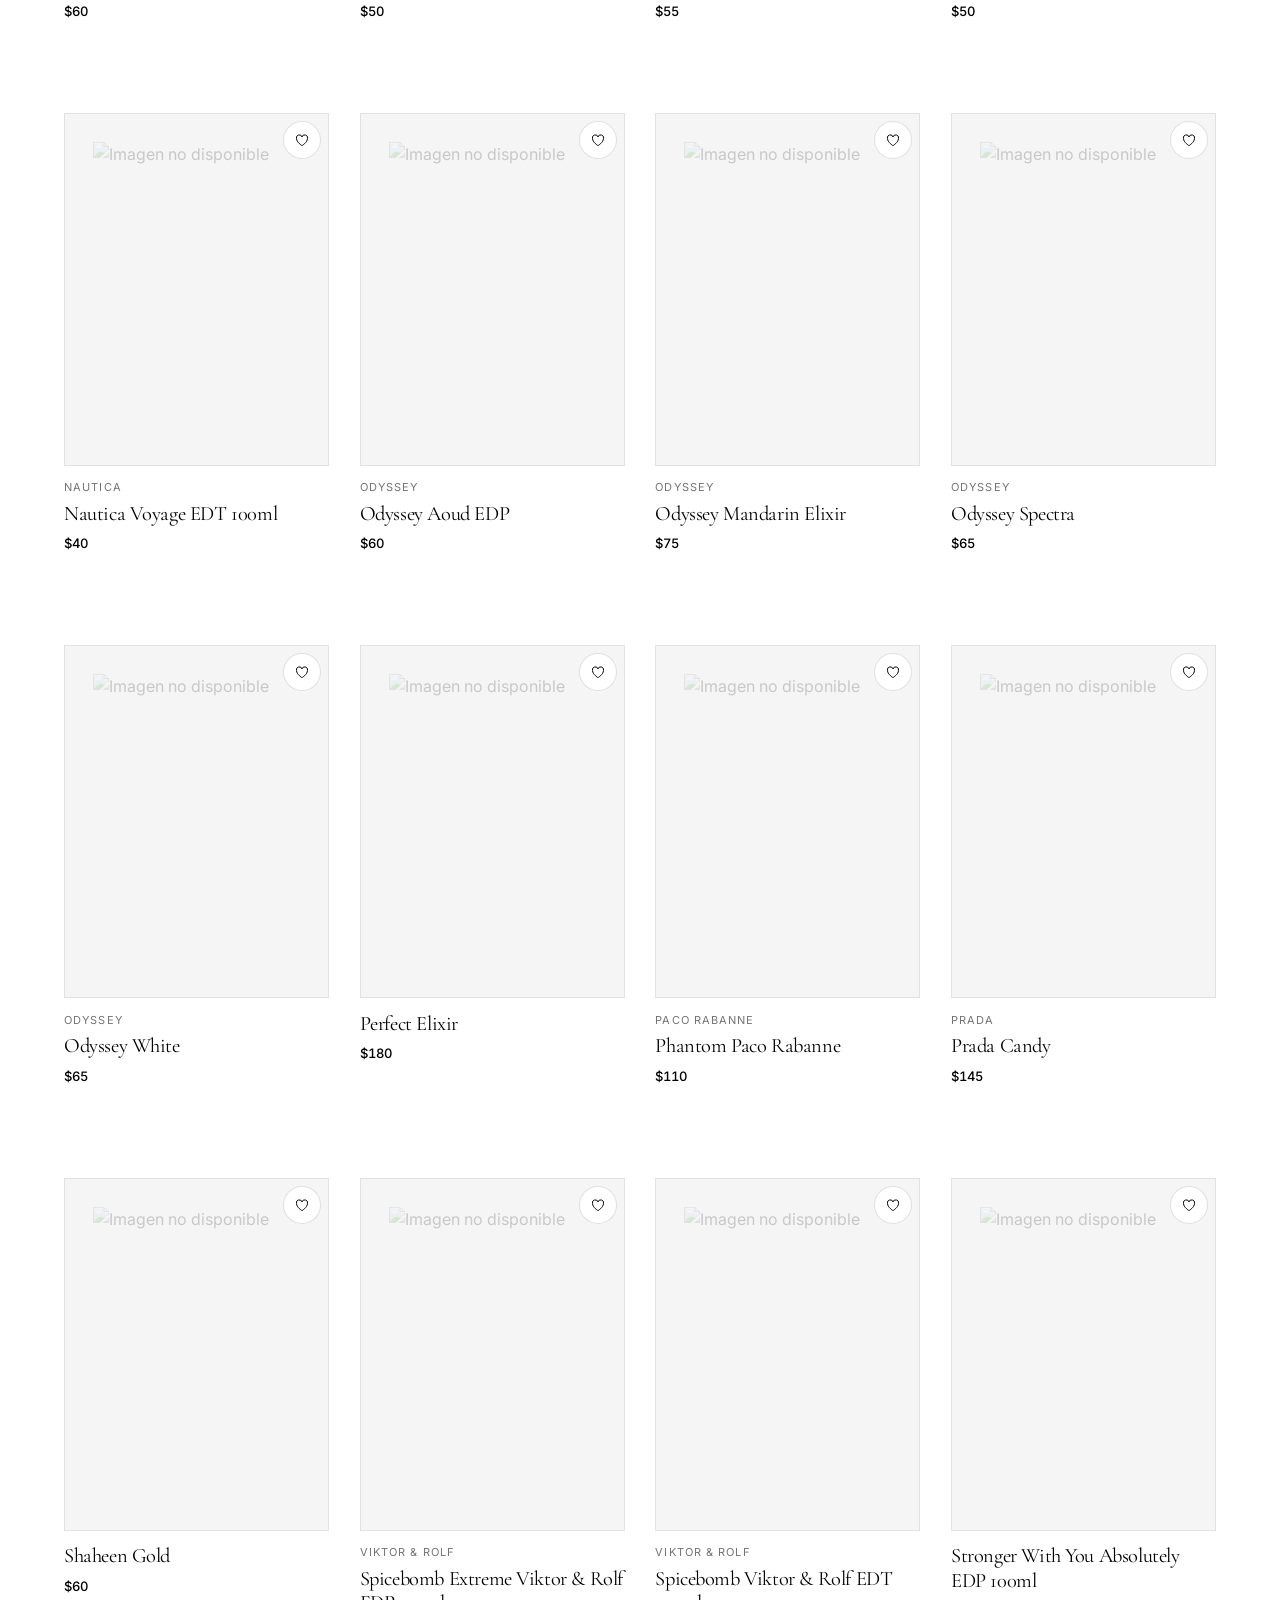
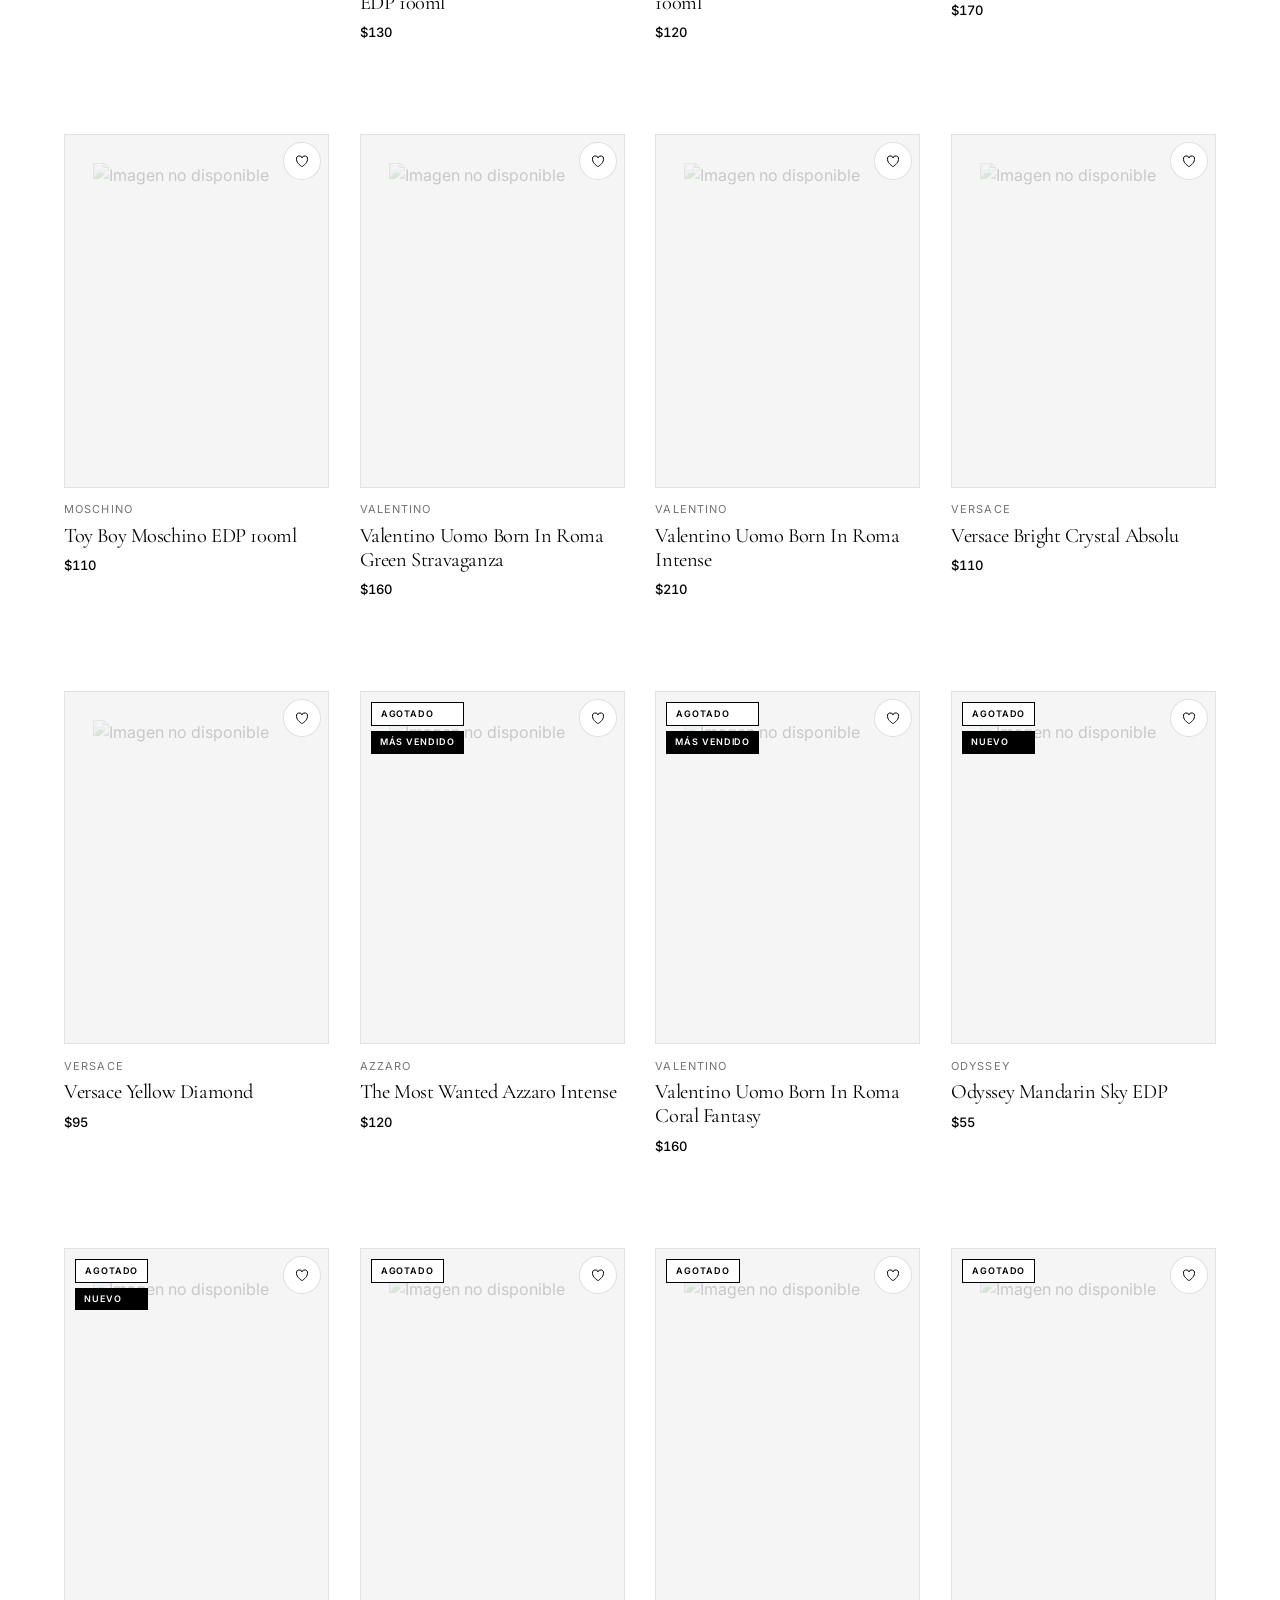
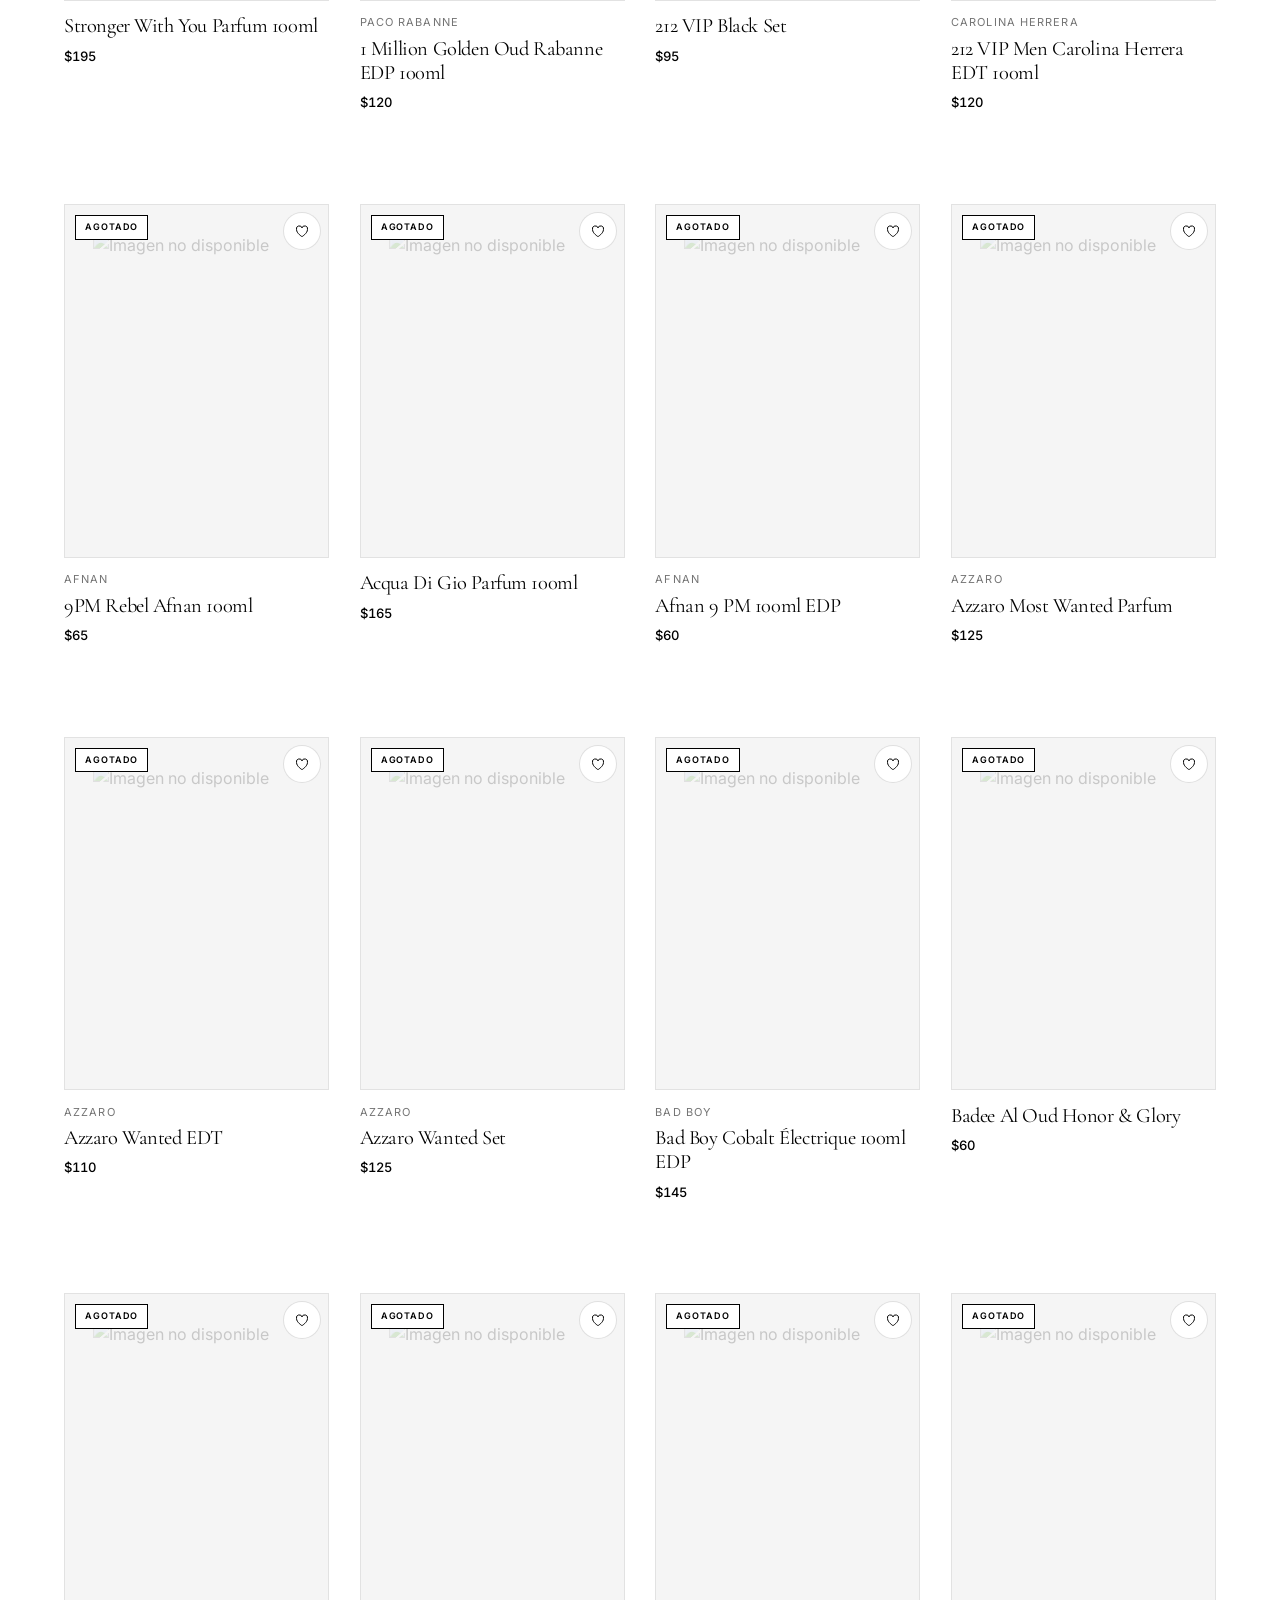
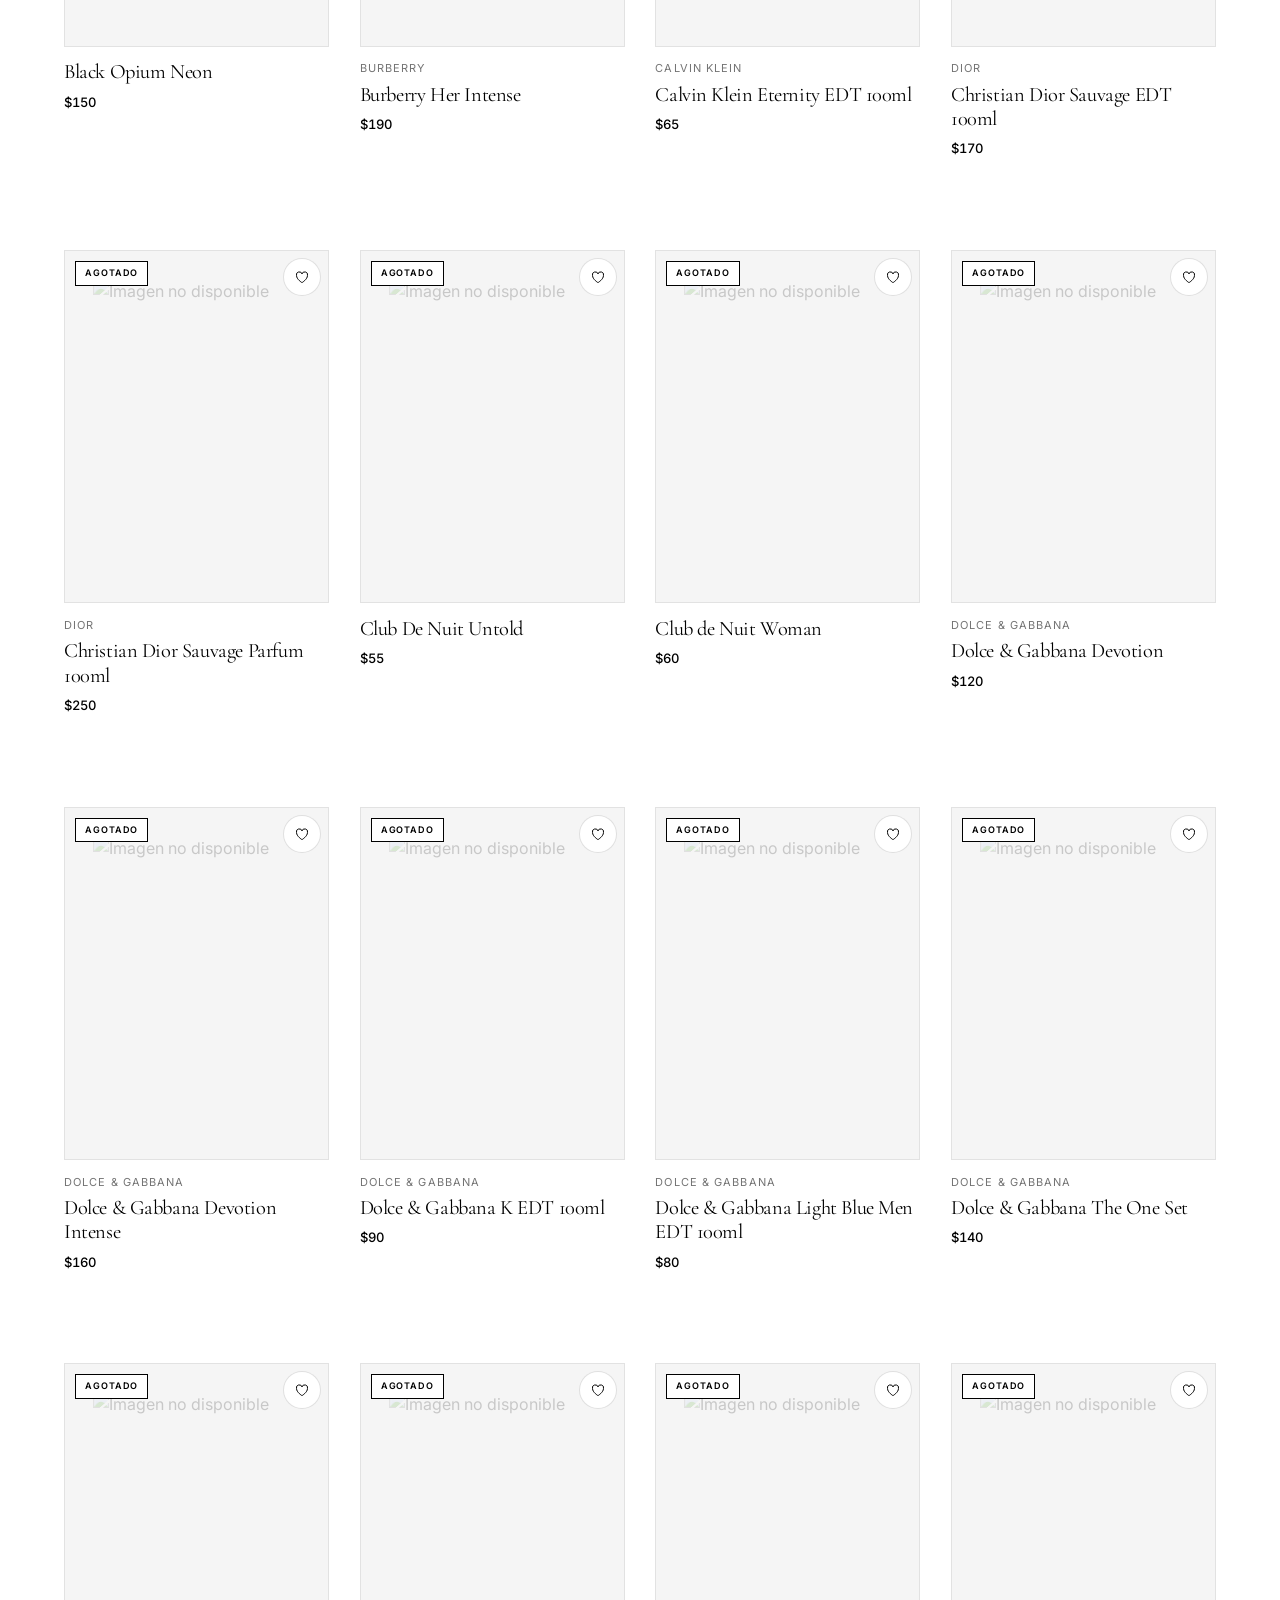
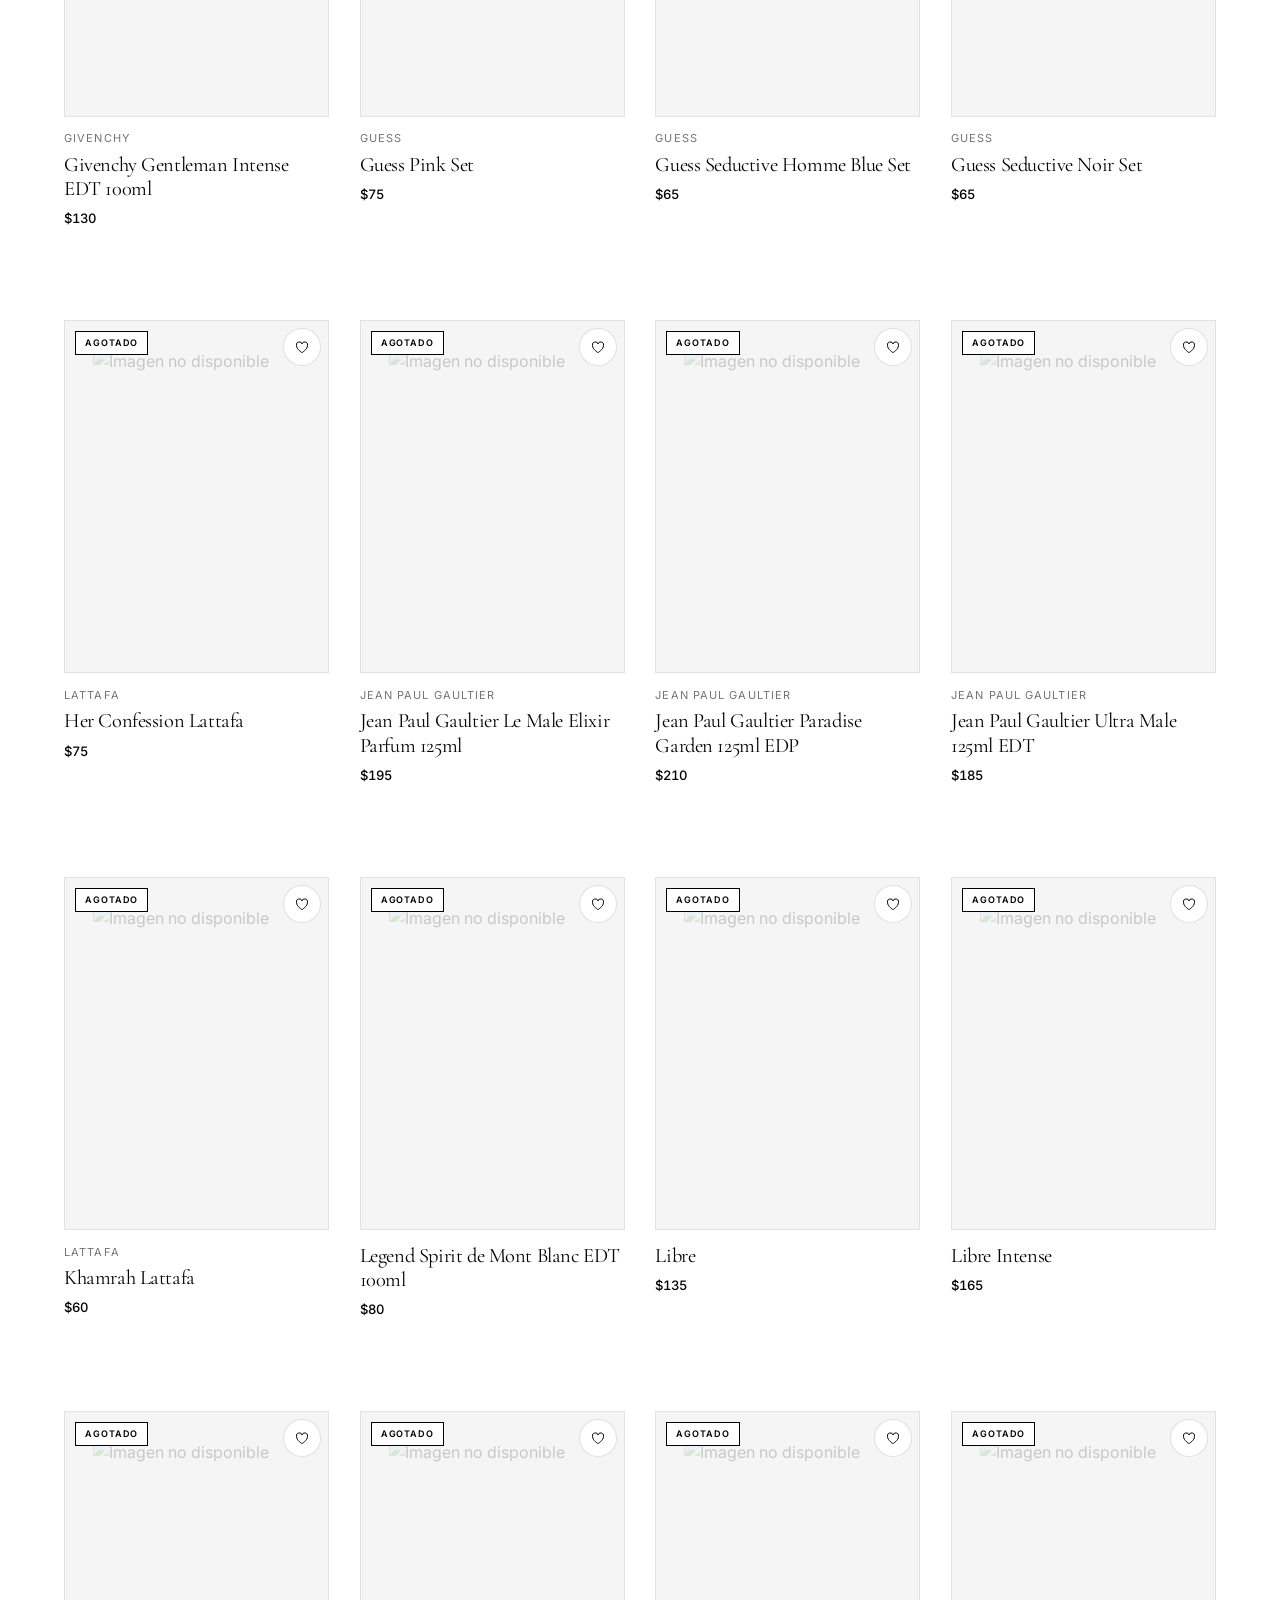
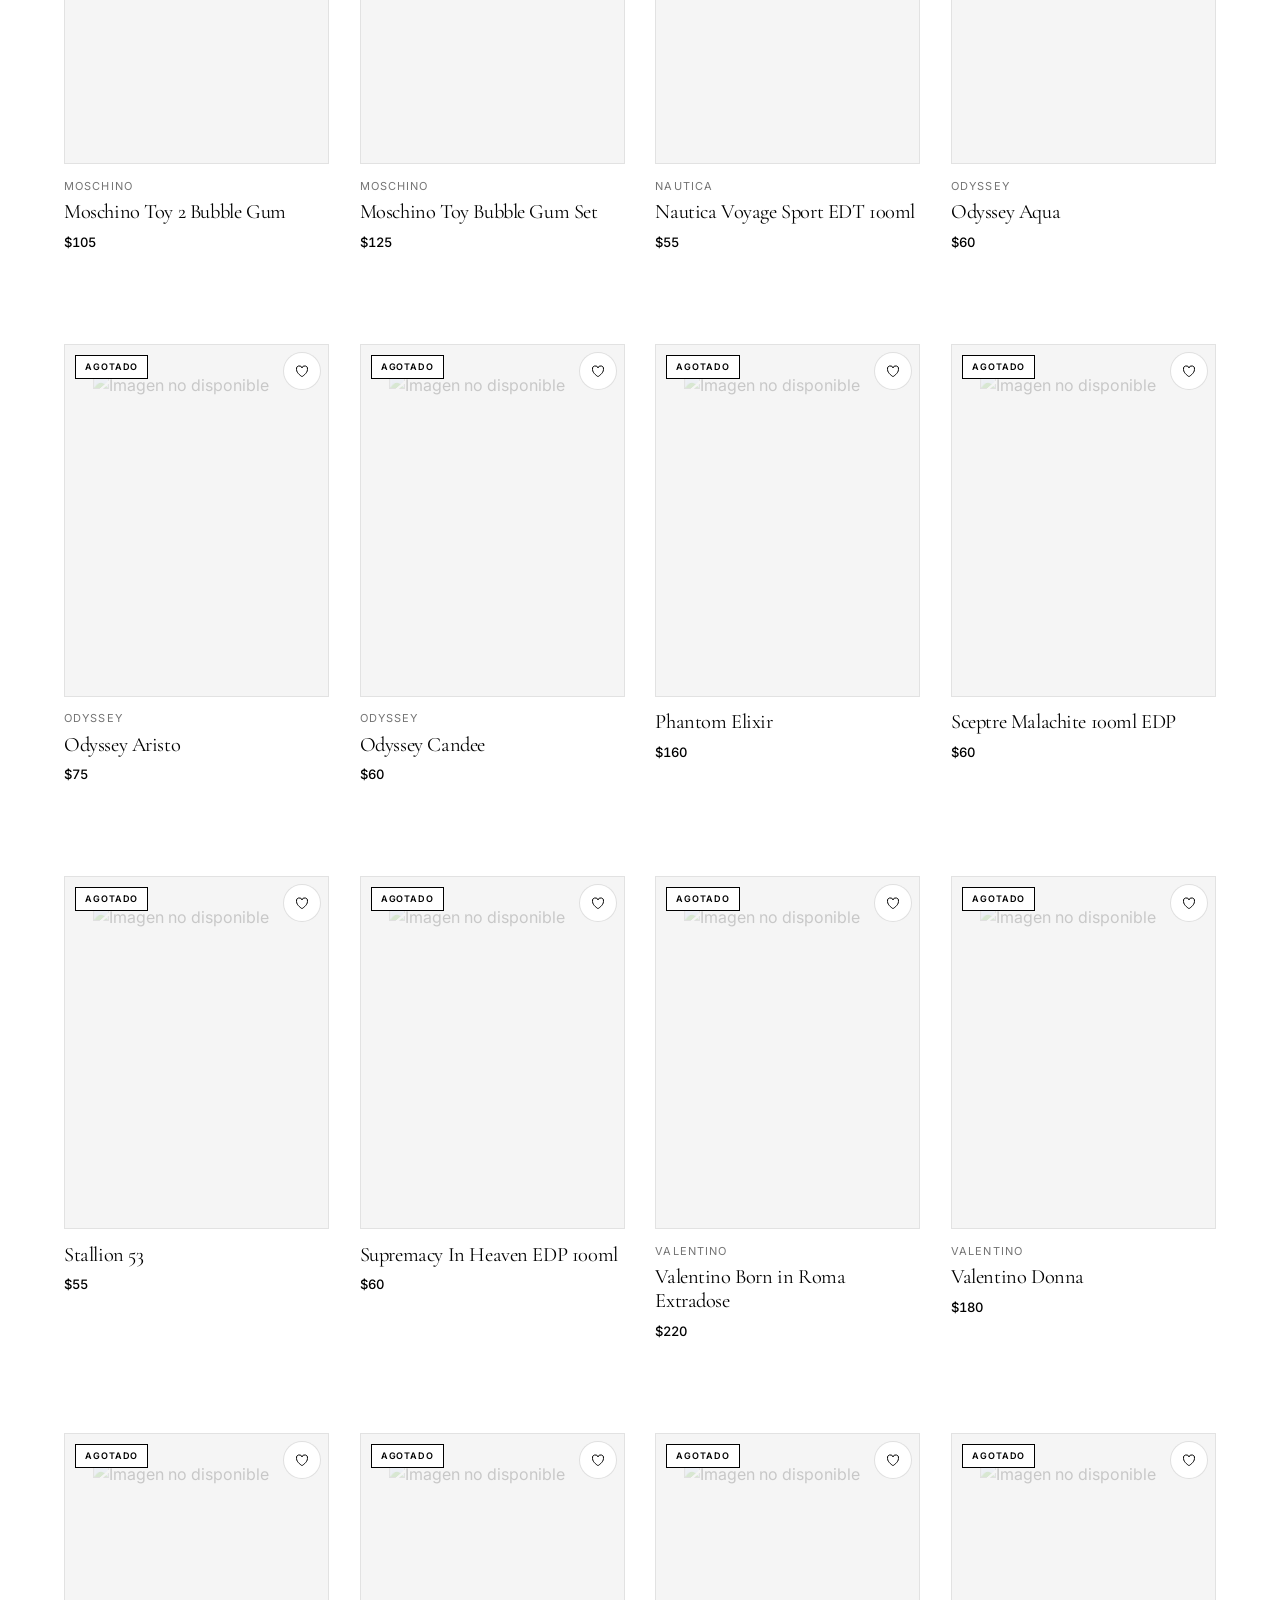
==== commit 6a65bbd9: "Add files via upload" ====
--- a/catalog.html
+++ b/catalog.html
@@ -7,9 +7,9 @@
 <meta name="robots" content="noindex,follow">
 <link rel="canonical" href="https://prueba-vou6.vercel.app/catalogo.html">
 <meta http-equiv="refresh" content="0;url=catalogo.html">
-<style>body{margin:0;background:#000;color:#fff;font:400 14px/1.6 system-ui,sans-serif;
+<style>body{margin:0;background:#000;color:#F4F1EA;font:400 14px/1.6 system-ui,sans-serif;
 display:grid;place-items:center;min-height:100vh;text-align:center;padding:2rem}
-a{color:#fff}</style>
+a{color:#F4F1EA}</style>
 </head>
 <body>
 <div><p>Esta página se ha movido.</p>
